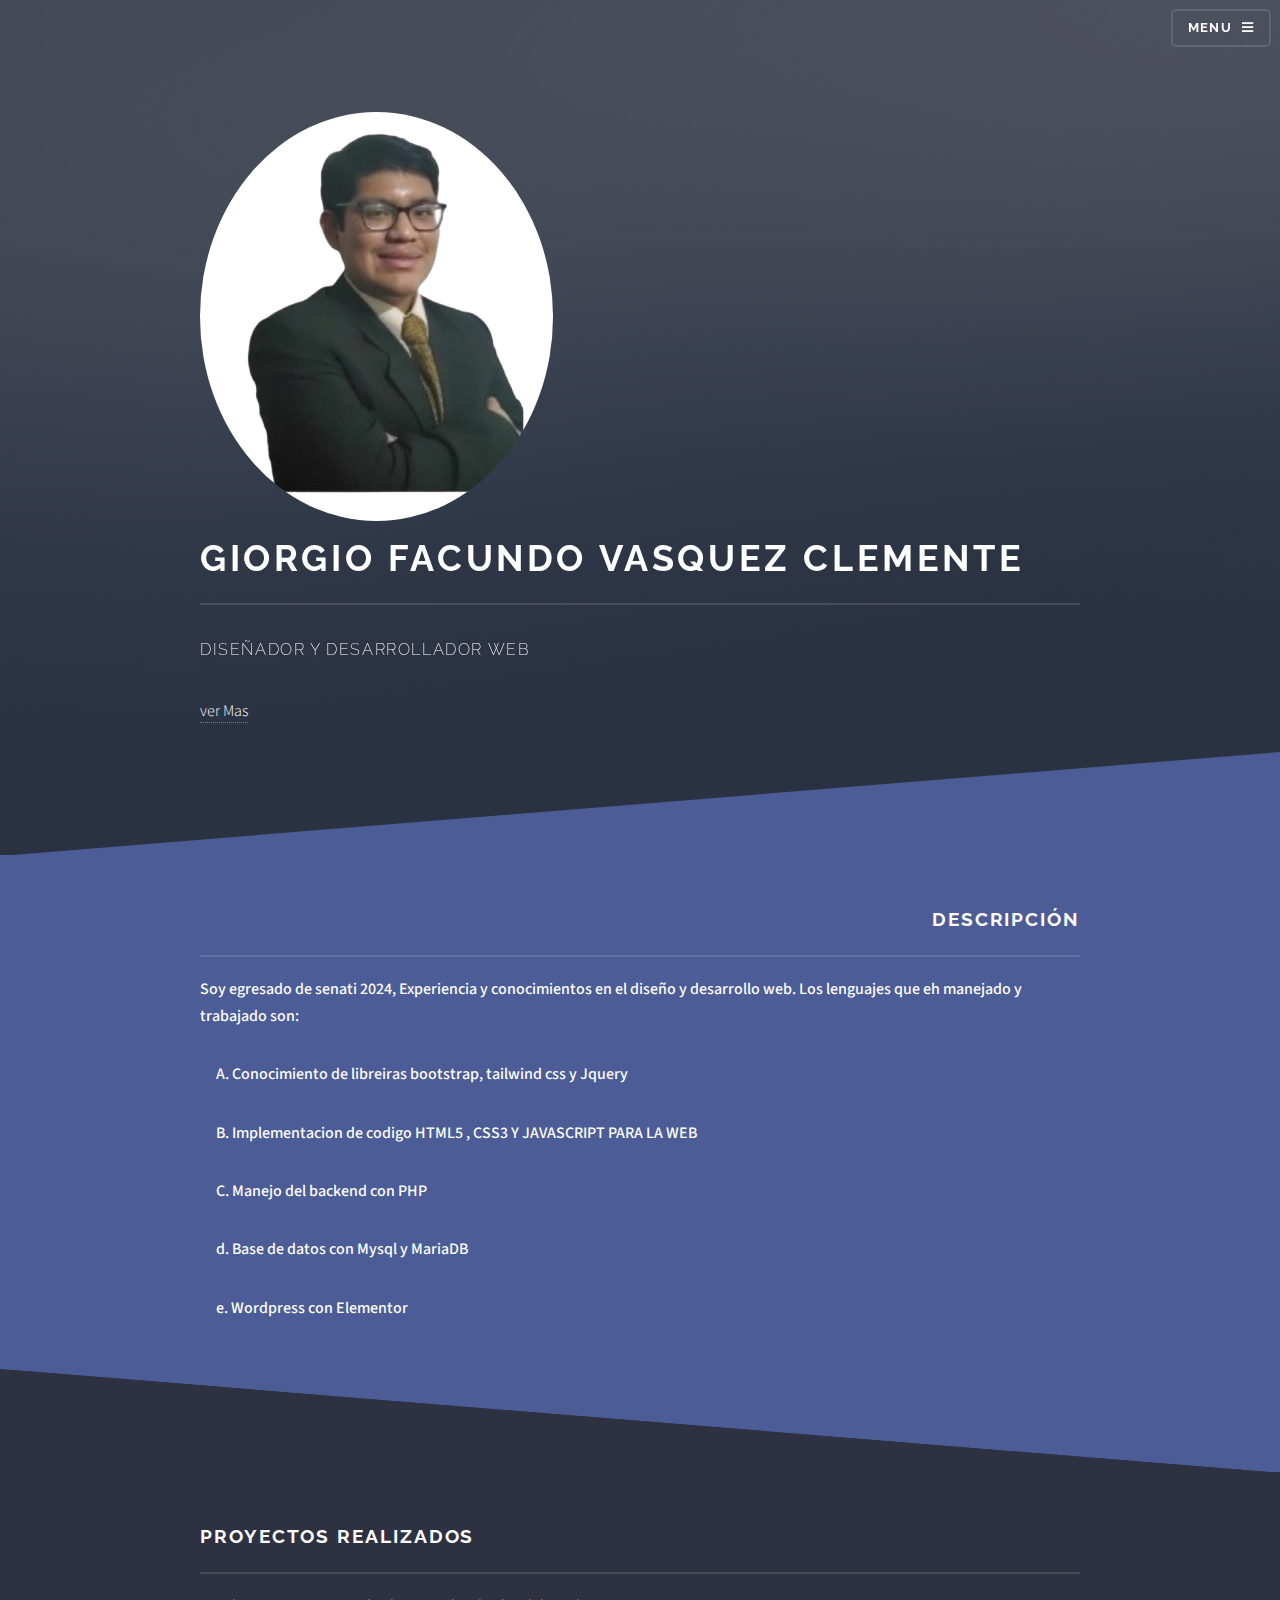
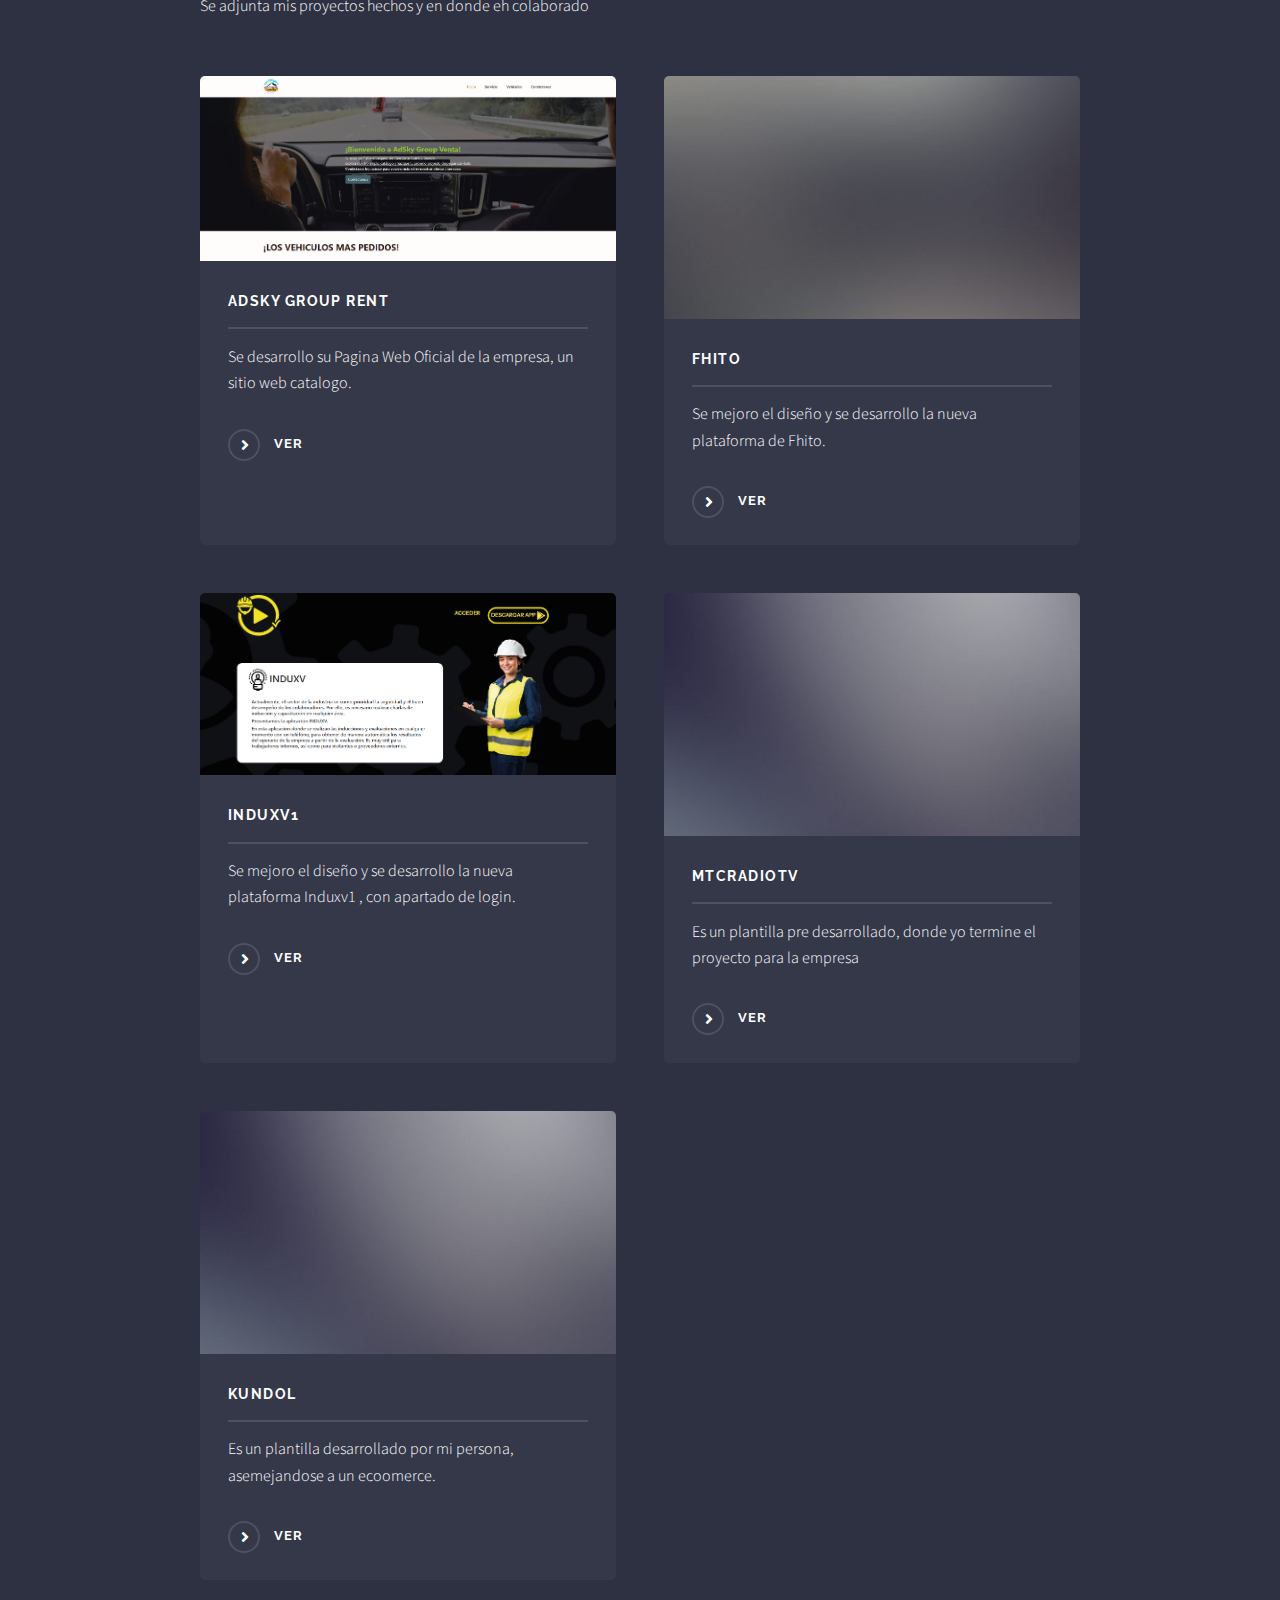
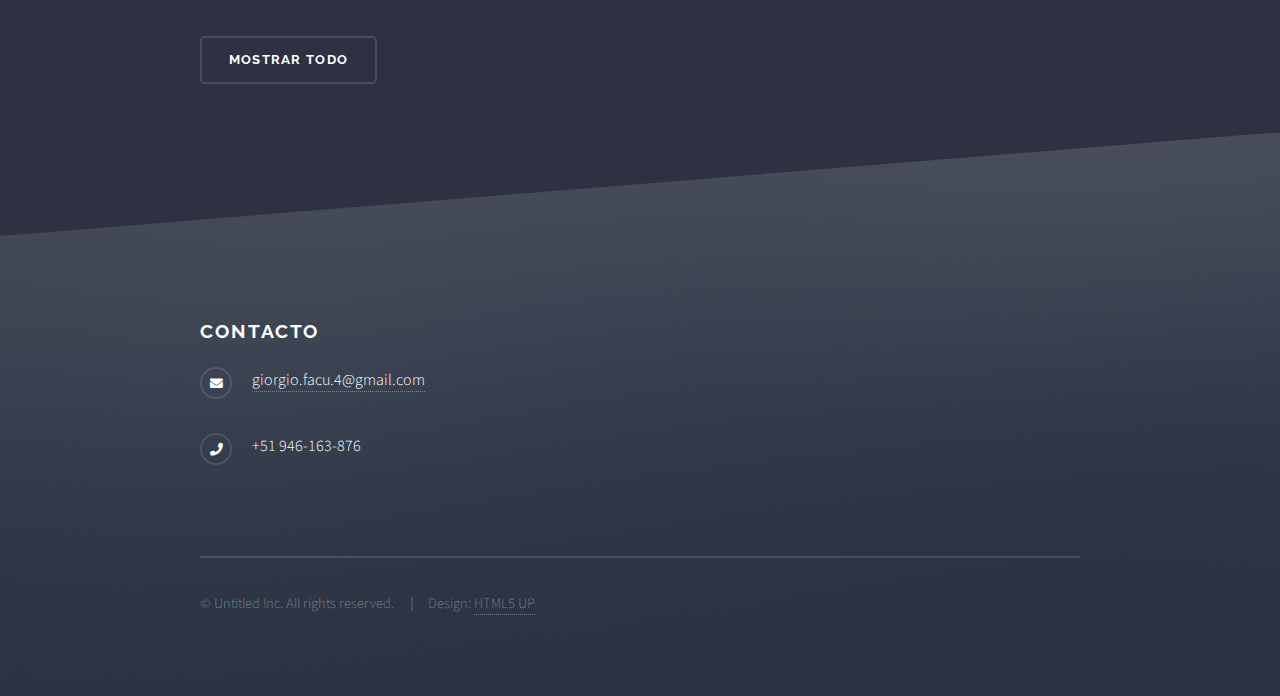
==== index.html @ fb8971bf "mi portafolio v1" ====
<!DOCTYPE html>
<!--
	Solid State by HTML5 UP
	html5up.net | @ajlkn
	Free for personal and commercial use under the CCA 3.0 license (html5up.net/license)
-->
<html>
  <head>
    <title>Solid State by HTML5 UP</title>
    <meta charset="utf-8" />
    <meta
      name="viewport"
      content="width=device-width, initial-scale=1, user-scalable=no"
    />
    <link rel="stylesheet" href="assets/css/main.css" />
    <noscript
      ><link rel="stylesheet" href="assets/css/noscript.css"
    /></noscript>
  </head>
  <body class="is-preload">
    <!-- Page Wrapper -->
    <div id="page-wrapper">
      <!-- Header -->
      <header id="header" class="alt">
        <h1><a href="index.html">Solid State</a></h1>
        <nav>
          <a href="#menu">Menu</a>
        </nav>
      </header>

      <!-- Menu -->
      <nav id="menu">
        <div class="inner">
          <h2>Menu</h2>
          <ul class="links">
            <li><a href="index.html">Inicio</a></li>
            <li><a href="generic.html">Proyectos</a></li>
          </ul>
          <a href="#" class="close">Cerrar</a>
        </div>
      </nav>

      <!-- Banner -->
      <section id="banner">
        <div class="inner">
          <section id="one" class="style1">
            <a href="#" class="image"><img src="images/mifoto.png" alt="" /></a>
          </section>
          <h2>Giorgio Facundo Vasquez Clemente</h2>
          <p>Diseñador y desarrollador Web</p>
          <a href="">ver Mas</a>
        </div>
      </section>

      <!-- Wrapper -->
      <section id="wrapper">
        <!-- One -->
        <section id="one" class="wrapper spotlight style1">
          <div class="inner">
            <div class="content">
              <h2 class="major">Descripción</h2>
              <div style="text-align: left; font-weight: 500">
                <p>
                  Soy egresado de senati 2024, Experiencia y conocimientos en el
                  diseño y desarrollo web. Los lenguajes que eh manejado y
                  trabajado son:
                </p>
                <ul>
                  <p>
                    A. Conocimiento de libreiras bootstrap, tailwind css y
                    Jquery
                  </p>
                  <p>
                    B. Implementacion de codigo HTML5 , CSS3 Y JAVASCRIPT PARA
                    LA WEB
                  </p>
                  <p>C. Manejo del backend con PHP</p>
                  <p>d. Base de datos con Mysql y MariaDB</p>
                  <p>e. Wordpress con Elementor</p>
                </ul>
              </div>
            </div>
          </div>
        </section>

        <!-- Four -->
        <section id="four" class="wrapper alt style1">
          <div class="inner">
            <h2 class="major">Proyectos Realizados</h2>
            <p>Se adjunta mis proyectos hechos y en donde eh colaborado</p>
            <section class="features">
              <article>
                <a href="https://adskygroup.com" class="image" target="_blank"
                  ><img src="images/adsky.png" alt=""
                /></a>
                <h3 class="major">Adsky Group Rent</h3>
                <p>
                  Se desarrollo su Pagina Web Oficial de la empresa, un sitio
                  web catalogo.
                </p>
                <a href="https://adskygroup.com" class="special">Ver</a>
              </article>
              <article>
                <a href="#" class="image"
                  ><img src="images/pic05.jpg" alt=""
                /></a>
                <h3 class="major">Fhito</h3>
                <p>
                  Se mejoro el diseño y se desarrollo la nueva plataforma de
                  Fhito.
                </p>
                <a href="#" class="special">Ver</a>
              </article>
              <article>
                <a href="https://sys27.com/induxv/" class="image"
                  ><img src="images/indux.png" alt=""
                /></a>
                <h3 class="major">Induxv1</h3>
                <p>
                  Se mejoro el diseño y se desarrollo la nueva plataforma
                  Induxv1 , con apartado de login.
                </p>
                <a href="https://sys27.com/induxv/" class="special">Ver</a>
              </article>
              <article>
                <a href="#" class="image"
                  ><img src="images/pic07.jpg" alt=""
                /></a>
                <h3 class="major">Mtcradiotv</h3>
                <p>
                  Es un plantilla pre desarrollado, donde yo termine el proyecto
                  para la empresa
                </p>
                <a href="#" class="special">Ver</a>
              </article>
              <article>
                <a href="#" class="image"
                  ><img src="images/pic07.jpg" alt=""
                /></a>
                <h3 class="major">Kundol</h3>
                <p>
                  Es un plantilla desarrollado por mi persona, asemejandose a un
                  ecoomerce.
                </p>
                <a href="#" class="special">Ver</a>
              </article>
            </section>
            <ul class="actions">
              <li><a href="generic.html" class="button">Mostrar todo</a></li>
            </ul>
          </div>
        </section>
      </section>

      <!-- Footer -->
      <section id="footer">
        <div class="inner">
          <h2>Contacto</h2>
          <ul class="contact">
            <li class="icon solid fa-envelope">
              <a href="#">giorgio.facu.4@gmail.com</a>
            </li>
            <li class="icon solid fa-phone">+51 946-163-876</li>
          </ul>
          <ul class="copyright">
            <li>&copy; Untitled Inc. All rights reserved.</li>
            <li>Design: <a href="http://html5up.net">HTML5 UP</a></li>
          </ul>
        </div>
      </section>
    </div>

    <!-- Scripts -->
    <script src="assets/js/jquery.min.js"></script>
    <script src="assets/js/jquery.scrollex.min.js"></script>
    <script src="assets/js/browser.min.js"></script>
    <script src="assets/js/breakpoints.min.js"></script>
    <script src="assets/js/util.js"></script>
    <script src="assets/js/main.js"></script>
  </body>
</html>
---- assets/css/main.css ----
@import url(fontawesome-all.min.css);
@import url("https://fonts.googleapis.com/css?family=Raleway:200,700|Source+Sans+Pro:300,600,300italic,600italic");

/*
	Solid State by HTML5 UP
	html5up.net | @ajlkn
	Free for personal and commercial use under the CCA 3.0 license (html5up.net/license)
*/

html,
body,
div,
span,
applet,
object,
iframe,
h1,
h2,
h3,
h4,
h5,
h6,
p,
blockquote,
pre,
a,
abbr,
acronym,
address,
big,
cite,
code,
del,
dfn,
em,
img,
ins,
kbd,
q,
s,
samp,
small,
strike,
strong,
sub,
sup,
tt,
var,
b,
u,
i,
center,
dl,
dt,
dd,
ol,
ul,
li,
fieldset,
form,
label,
legend,
table,
caption,
tbody,
tfoot,
thead,
tr,
th,
td,
article,
aside,
canvas,
details,
embed,
figure,
figcaption,
footer,
header,
hgroup,
menu,
nav,
output,
ruby,
section,
summary,
time,
mark,
audio,
video {
  margin: 0;
  padding: 0;
  border: 0;
  font-size: 100%;
  font: inherit;
  vertical-align: baseline;
}

article,
aside,
details,
figcaption,
figure,
footer,
header,
hgroup,
menu,
nav,
section {
  display: block;
}

body {
  line-height: 1;
}

ol,
ul {
  list-style: none;
}

blockquote,
q {
  quotes: none;
}

blockquote:before,
blockquote:after,
q:before,
q:after {
  content: "";
  content: none;
}

table {
  border-collapse: collapse;
  border-spacing: 0;
}

body {
  -webkit-text-size-adjust: none;
}

mark {
  background-color: transparent;
  color: inherit;
}

input::-moz-focus-inner {
  border: 0;
  padding: 0;
}

input,
select,
textarea {
  -moz-appearance: none;
  -webkit-appearance: none;
  -ms-appearance: none;
  appearance: none;
}

/* Basic */

@-ms-viewport {
  width: device-width;
}

body {
  -ms-overflow-style: scrollbar;
}

@media screen and (max-width: 480px) {
  html,
  body {
    min-width: 320px;
  }
}

html {
  box-sizing: border-box;
}

*,
*:before,
*:after {
  box-sizing: inherit;
}

body {
  background-color: #2e3141;
  background-image: linear-gradient(
      to top,
      rgba(46, 49, 65, 0.8),
      rgba(46, 49, 65, 0.8)
    ),
    url("../../images/bg.jpg");
  background-size: auto, cover;
  background-attachment: fixed, fixed;
  background-position: center, center;
}

body.is-preload *,
body.is-preload *:before,
body.is-preload *:after {
  -moz-animation: none !important;
  -webkit-animation: none !important;
  -ms-animation: none !important;
  animation: none !important;
  -moz-transition: none !important;
  -webkit-transition: none !important;
  -ms-transition: none !important;
  transition: none !important;
}

/* Type */

body,
input,
select,
textarea {
  color: #ffffff;
  font-family: "Source Sans Pro", Helvetica, sans-serif;
  font-size: 16.5pt;
  font-weight: 300;
  line-height: 1.65;
}

@media screen and (max-width: 1680px) {
  body,
  input,
  select,
  textarea {
    font-size: 13pt;
  }
}

@media screen and (max-width: 1280px) {
  body,
  input,
  select,
  textarea {
    font-size: 12pt;
  }
}

@media screen and (max-width: 980px) {
  body,
  input,
  select,
  textarea {
    font-size: 12pt;
  }
}

@media screen and (max-width: 736px) {
  body,
  input,
  select,
  textarea {
    font-size: 12pt;
  }
}

@media screen and (max-width: 480px) {
  body,
  input,
  select,
  textarea {
    font-size: 12pt;
  }
}

a {
  -moz-transition: color 0.2s ease-in-out, border-bottom-color 0.2s ease-in-out;
  -webkit-transition: color 0.2s ease-in-out,
    border-bottom-color 0.2s ease-in-out;
  -ms-transition: color 0.2s ease-in-out, border-bottom-color 0.2s ease-in-out;
  transition: color 0.2s ease-in-out, border-bottom-color 0.2s ease-in-out;
  border-bottom: dotted 1px rgba(255, 255, 255, 0.35);
  color: #ffffff;
  text-decoration: none;
}

a:hover {
  border-bottom-color: transparent;
  color: #ffffff !important;
}

a.special:not(.button) {
  text-decoration: none;
  border-bottom: 0;
  display: block;
  font-family: Raleway, Helvetica, sans-serif;
  font-size: 0.8em;
  font-weight: 700;
  letter-spacing: 0.1em;
  margin: 0 0 2em 0;
  text-transform: uppercase;
}

a.special:not(.button):before {
  -moz-osx-font-smoothing: grayscale;
  -webkit-font-smoothing: antialiased;
  display: inline-block;
  font-style: normal;
  font-variant: normal;
  text-rendering: auto;
  line-height: 1;
  text-transform: none !important;
  font-family: "Font Awesome 5 Free";
  font-weight: 900;
}

a.special:not(.button):before {
  -moz-transition: background-color 0.2s ease-in-out;
  -webkit-transition: background-color 0.2s ease-in-out;
  -ms-transition: background-color 0.2s ease-in-out;
  transition: background-color 0.2s ease-in-out;
  border-radius: 100%;
  border: solid 2px rgba(255, 255, 255, 0.125);
  content: "\f105";
  display: inline-block;
  font-size: 1.25em;
  height: 2em;
  line-height: 1.75em;
  margin-right: 0.85em;
  text-align: center;
  text-indent: 0.15em;
  vertical-align: middle;
  width: 2em;
}

a.special:not(.button):hover:before {
  background-color: rgba(255, 255, 255, 0.025);
}

a.special:not(.button):active:before {
  background-color: rgba(255, 255, 255, 0.075);
}

strong,
b {
  color: #ffffff;
  font-weight: 600;
}

em,
i {
  font-style: italic;
}

p {
  margin: 0 0 2em 0;
}

h1,
h2,
h3,
h4,
h5,
h6 {
  color: #ffffff;
  font-family: Raleway, Helvetica, sans-serif;
  font-weight: 700;
  letter-spacing: 0.1em;
  margin: 0 0 1em 0;
  text-transform: uppercase;
}

h1 a,
h2 a,
h3 a,
h4 a,
h5 a,
h6 a {
  color: inherit;
  text-decoration: none;
  border-bottom: 0;
}

h1 span,
h2 span,
h3 span,
h4 span,
h5 span,
h6 span {
  font-weight: 200;
}

h1.major,
h2.major,
h3.major,
h4.major,
h5.major,
h6.major {
  padding-bottom: 1em;
  border-bottom: solid 2px rgba(255, 255, 255, 0.125);
}

h2 {
  font-size: 1.2em;
}

h3 {
  font-size: 0.9em;
}

h4 {
  font-size: 0.7em;
}

h5 {
  font-size: 0.7em;
}

h6 {
  font-size: 0.7em;
}

@media screen and (max-width: 736px) {
  h2 {
    font-size: 1em;
  }

  h3 {
    font-size: 0.8em;
  }
}

sub {
  font-size: 0.8em;
  position: relative;
  top: 0.5em;
}

sup {
  font-size: 0.8em;
  position: relative;
  top: -0.5em;
}

blockquote {
  border-left: solid 4px rgba(255, 255, 255, 0.125);
  font-style: italic;
  margin: 0 0 2em 0;
  padding: 0.5em 0 0.5em 2em;
}

code {
  background: rgba(255, 255, 255, 0.025);
  border-radius: 5px;
  border: solid 2px rgba(255, 255, 255, 0.125);
  font-family: "Courier New", monospace;
  font-size: 0.9em;
  margin: 0 0.25em;
  padding: 0.25em 0.65em;
}

pre {
  -webkit-overflow-scrolling: touch;
  font-family: "Courier New", monospace;
  font-size: 0.9em;
  margin: 0 0 2em 0;
}

pre code {
  display: block;
  line-height: 1.75em;
  padding: 1em 1.5em;
  overflow-x: auto;
}

hr {
  border: 0;
  border-bottom: solid 2px rgba(255, 255, 255, 0.125);
  margin: 2.5em 0;
}

hr.major {
  margin: 4em 0;
}

.align-left {
  text-align: left;
}

.align-center {
  text-align: center;
}

.align-right {
  text-align: right;
}

/* Row */

.row {
  display: flex;
  flex-wrap: wrap;
  box-sizing: border-box;
  align-items: stretch;
}

.row > * {
  box-sizing: border-box;
}

.row.gtr-uniform > * > :last-child {
  margin-bottom: 0;
}

.row.aln-left {
  justify-content: flex-start;
}

.row.aln-center {
  justify-content: center;
}

.row.aln-right {
  justify-content: flex-end;
}

.row.aln-top {
  align-items: flex-start;
}

.row.aln-middle {
  align-items: center;
}

.row.aln-bottom {
  align-items: flex-end;
}

.row > .imp {
  order: -1;
}

.row > .col-1 {
  width: 8.33333%;
}

.row > .off-1 {
  margin-left: 8.33333%;
}

.row > .col-2 {
  width: 16.66667%;
}

.row > .off-2 {
  margin-left: 16.66667%;
}

.row > .col-3 {
  width: 25%;
}

.row > .off-3 {
  margin-left: 25%;
}

.row > .col-4 {
  width: 33.33333%;
}

.row > .off-4 {
  margin-left: 33.33333%;
}

.row > .col-5 {
  width: 41.66667%;
}

.row > .off-5 {
  margin-left: 41.66667%;
}

.row > .col-6 {
  width: 50%;
}

.row > .off-6 {
  margin-left: 50%;
}

.row > .col-7 {
  width: 58.33333%;
}

.row > .off-7 {
  margin-left: 58.33333%;
}

.row > .col-8 {
  width: 66.66667%;
}

.row > .off-8 {
  margin-left: 66.66667%;
}

.row > .col-9 {
  width: 75%;
}

.row > .off-9 {
  margin-left: 75%;
}

.row > .col-10 {
  width: 83.33333%;
}

.row > .off-10 {
  margin-left: 83.33333%;
}

.row > .col-11 {
  width: 91.66667%;
}

.row > .off-11 {
  margin-left: 91.66667%;
}

.row > .col-12 {
  width: 100%;
}

.row > .off-12 {
  margin-left: 100%;
}

.row.gtr-0 {
  margin-top: 0;
  margin-left: 0em;
}

.row.gtr-0 > * {
  padding: 0 0 0 0em;
}

.row.gtr-0.gtr-uniform {
  margin-top: 0em;
}

.row.gtr-0.gtr-uniform > * {
  padding-top: 0em;
}

.row.gtr-25 {
  margin-top: 0;
  margin-left: -0.4375em;
}

.row.gtr-25 > * {
  padding: 0 0 0 0.4375em;
}

.row.gtr-25.gtr-uniform {
  margin-top: -0.4375em;
}

.row.gtr-25.gtr-uniform > * {
  padding-top: 0.4375em;
}

.row.gtr-50 {
  margin-top: 0;
  margin-left: -0.875em;
}

.row.gtr-50 > * {
  padding: 0 0 0 0.875em;
}

.row.gtr-50.gtr-uniform {
  margin-top: -0.875em;
}

.row.gtr-50.gtr-uniform > * {
  padding-top: 0.875em;
}

.row {
  margin-top: 0;
  margin-left: -1.75em;
}

.row > * {
  padding: 0 0 0 1.75em;
}

.row.gtr-uniform {
  margin-top: -1.75em;
}

.row.gtr-uniform > * {
  padding-top: 1.75em;
}

.row.gtr-150 {
  margin-top: 0;
  margin-left: -2.625em;
}

.row.gtr-150 > * {
  padding: 0 0 0 2.625em;
}

.row.gtr-150.gtr-uniform {
  margin-top: -2.625em;
}

.row.gtr-150.gtr-uniform > * {
  padding-top: 2.625em;
}

.row.gtr-200 {
  margin-top: 0;
  margin-left: -3.5em;
}

.row.gtr-200 > * {
  padding: 0 0 0 3.5em;
}

.row.gtr-200.gtr-uniform {
  margin-top: -3.5em;
}

.row.gtr-200.gtr-uniform > * {
  padding-top: 3.5em;
}

@media screen and (max-width: 1680px) {
  .row {
    display: flex;
    flex-wrap: wrap;
    box-sizing: border-box;
    align-items: stretch;
  }

  .row > * {
    box-sizing: border-box;
  }

  .row.gtr-uniform > * > :last-child {
    margin-bottom: 0;
  }

  .row.aln-left {
    justify-content: flex-start;
  }

  .row.aln-center {
    justify-content: center;
  }

  .row.aln-right {
    justify-content: flex-end;
  }

  .row.aln-top {
    align-items: flex-start;
  }

  .row.aln-middle {
    align-items: center;
  }

  .row.aln-bottom {
    align-items: flex-end;
  }

  .row > .imp-xlarge {
    order: -1;
  }

  .row > .col-1-xlarge {
    width: 8.33333%;
  }

  .row > .off-1-xlarge {
    margin-left: 8.33333%;
  }

  .row > .col-2-xlarge {
    width: 16.66667%;
  }

  .row > .off-2-xlarge {
    margin-left: 16.66667%;
  }

  .row > .col-3-xlarge {
    width: 25%;
  }

  .row > .off-3-xlarge {
    margin-left: 25%;
  }

  .row > .col-4-xlarge {
    width: 33.33333%;
  }

  .row > .off-4-xlarge {
    margin-left: 33.33333%;
  }

  .row > .col-5-xlarge {
    width: 41.66667%;
  }

  .row > .off-5-xlarge {
    margin-left: 41.66667%;
  }

  .row > .col-6-xlarge {
    width: 50%;
  }

  .row > .off-6-xlarge {
    margin-left: 50%;
  }

  .row > .col-7-xlarge {
    width: 58.33333%;
  }

  .row > .off-7-xlarge {
    margin-left: 58.33333%;
  }

  .row > .col-8-xlarge {
    width: 66.66667%;
  }

  .row > .off-8-xlarge {
    margin-left: 66.66667%;
  }

  .row > .col-9-xlarge {
    width: 75%;
  }

  .row > .off-9-xlarge {
    margin-left: 75%;
  }

  .row > .col-10-xlarge {
    width: 83.33333%;
  }

  .row > .off-10-xlarge {
    margin-left: 83.33333%;
  }

  .row > .col-11-xlarge {
    width: 91.66667%;
  }

  .row > .off-11-xlarge {
    margin-left: 91.66667%;
  }

  .row > .col-12-xlarge {
    width: 100%;
  }

  .row > .off-12-xlarge {
    margin-left: 100%;
  }

  .row.gtr-0 {
    margin-top: 0;
    margin-left: 0em;
  }

  .row.gtr-0 > * {
    padding: 0 0 0 0em;
  }

  .row.gtr-0.gtr-uniform {
    margin-top: 0em;
  }

  .row.gtr-0.gtr-uniform > * {
    padding-top: 0em;
  }

  .row.gtr-25 {
    margin-top: 0;
    margin-left: -0.4375em;
  }

  .row.gtr-25 > * {
    padding: 0 0 0 0.4375em;
  }

  .row.gtr-25.gtr-uniform {
    margin-top: -0.4375em;
  }

  .row.gtr-25.gtr-uniform > * {
    padding-top: 0.4375em;
  }

  .row.gtr-50 {
    margin-top: 0;
    margin-left: -0.875em;
  }

  .row.gtr-50 > * {
    padding: 0 0 0 0.875em;
  }

  .row.gtr-50.gtr-uniform {
    margin-top: -0.875em;
  }

  .row.gtr-50.gtr-uniform > * {
    padding-top: 0.875em;
  }

  .row {
    margin-top: 0;
    margin-left: -1.75em;
  }

  .row > * {
    padding: 0 0 0 1.75em;
  }

  .row.gtr-uniform {
    margin-top: -1.75em;
  }

  .row.gtr-uniform > * {
    padding-top: 1.75em;
  }

  .row.gtr-150 {
    margin-top: 0;
    margin-left: -2.625em;
  }

  .row.gtr-150 > * {
    padding: 0 0 0 2.625em;
  }

  .row.gtr-150.gtr-uniform {
    margin-top: -2.625em;
  }

  .row.gtr-150.gtr-uniform > * {
    padding-top: 2.625em;
  }

  .row.gtr-200 {
    margin-top: 0;
    margin-left: -3.5em;
  }

  .row.gtr-200 > * {
    padding: 0 0 0 3.5em;
  }

  .row.gtr-200.gtr-uniform {
    margin-top: -3.5em;
  }

  .row.gtr-200.gtr-uniform > * {
    padding-top: 3.5em;
  }
}

@media screen and (max-width: 1280px) {
  .row {
    display: flex;
    flex-wrap: wrap;
    box-sizing: border-box;
    align-items: stretch;
  }

  .row > * {
    box-sizing: border-box;
  }

  .row.gtr-uniform > * > :last-child {
    margin-bottom: 0;
  }

  .row.aln-left {
    justify-content: flex-start;
  }

  .row.aln-center {
    justify-content: center;
  }

  .row.aln-right {
    justify-content: flex-end;
  }

  .row.aln-top {
    align-items: flex-start;
  }

  .row.aln-middle {
    align-items: center;
  }

  .row.aln-bottom {
    align-items: flex-end;
  }

  .row > .imp-large {
    order: -1;
  }

  .row > .col-1-large {
    width: 8.33333%;
  }

  .row > .off-1-large {
    margin-left: 8.33333%;
  }

  .row > .col-2-large {
    width: 16.66667%;
  }

  .row > .off-2-large {
    margin-left: 16.66667%;
  }

  .row > .col-3-large {
    width: 25%;
  }

  .row > .off-3-large {
    margin-left: 25%;
  }

  .row > .col-4-large {
    width: 33.33333%;
  }

  .row > .off-4-large {
    margin-left: 33.33333%;
  }

  .row > .col-5-large {
    width: 41.66667%;
  }

  .row > .off-5-large {
    margin-left: 41.66667%;
  }

  .row > .col-6-large {
    width: 50%;
  }

  .row > .off-6-large {
    margin-left: 50%;
  }

  .row > .col-7-large {
    width: 58.33333%;
  }

  .row > .off-7-large {
    margin-left: 58.33333%;
  }

  .row > .col-8-large {
    width: 66.66667%;
  }

  .row > .off-8-large {
    margin-left: 66.66667%;
  }

  .row > .col-9-large {
    width: 75%;
  }

  .row > .off-9-large {
    margin-left: 75%;
  }

  .row > .col-10-large {
    width: 83.33333%;
  }

  .row > .off-10-large {
    margin-left: 83.33333%;
  }

  .row > .col-11-large {
    width: 91.66667%;
  }

  .row > .off-11-large {
    margin-left: 91.66667%;
  }

  .row > .col-12-large {
    width: 100%;
  }

  .row > .off-12-large {
    margin-left: 100%;
  }

  .row.gtr-0 {
    margin-top: 0;
    margin-left: 0em;
  }

  .row.gtr-0 > * {
    padding: 0 0 0 0em;
  }

  .row.gtr-0.gtr-uniform {
    margin-top: 0em;
  }

  .row.gtr-0.gtr-uniform > * {
    padding-top: 0em;
  }

  .row.gtr-25 {
    margin-top: 0;
    margin-left: -0.4375em;
  }

  .row.gtr-25 > * {
    padding: 0 0 0 0.4375em;
  }

  .row.gtr-25.gtr-uniform {
    margin-top: -0.4375em;
  }

  .row.gtr-25.gtr-uniform > * {
    padding-top: 0.4375em;
  }

  .row.gtr-50 {
    margin-top: 0;
    margin-left: -0.875em;
  }

  .row.gtr-50 > * {
    padding: 0 0 0 0.875em;
  }

  .row.gtr-50.gtr-uniform {
    margin-top: -0.875em;
  }

  .row.gtr-50.gtr-uniform > * {
    padding-top: 0.875em;
  }

  .row {
    margin-top: 0;
    margin-left: -1.75em;
  }

  .row > * {
    padding: 0 0 0 1.75em;
  }

  .row.gtr-uniform {
    margin-top: -1.75em;
  }

  .row.gtr-uniform > * {
    padding-top: 1.75em;
  }

  .row.gtr-150 {
    margin-top: 0;
    margin-left: -2.625em;
  }

  .row.gtr-150 > * {
    padding: 0 0 0 2.625em;
  }

  .row.gtr-150.gtr-uniform {
    margin-top: -2.625em;
  }

  .row.gtr-150.gtr-uniform > * {
    padding-top: 2.625em;
  }

  .row.gtr-200 {
    margin-top: 0;
    margin-left: -3.5em;
  }

  .row.gtr-200 > * {
    padding: 0 0 0 3.5em;
  }

  .row.gtr-200.gtr-uniform {
    margin-top: -3.5em;
  }

  .row.gtr-200.gtr-uniform > * {
    padding-top: 3.5em;
  }
}

@media screen and (max-width: 980px) {
  .row {
    display: flex;
    flex-wrap: wrap;
    box-sizing: border-box;
    align-items: stretch;
  }

  .row > * {
    box-sizing: border-box;
  }

  .row.gtr-uniform > * > :last-child {
    margin-bottom: 0;
  }

  .row.aln-left {
    justify-content: flex-start;
  }

  .row.aln-center {
    justify-content: center;
  }

  .row.aln-right {
    justify-content: flex-end;
  }

  .row.aln-top {
    align-items: flex-start;
  }

  .row.aln-middle {
    align-items: center;
  }

  .row.aln-bottom {
    align-items: flex-end;
  }

  .row > .imp-medium {
    order: -1;
  }

  .row > .col-1-medium {
    width: 8.33333%;
  }

  .row > .off-1-medium {
    margin-left: 8.33333%;
  }

  .row > .col-2-medium {
    width: 16.66667%;
  }

  .row > .off-2-medium {
    margin-left: 16.66667%;
  }

  .row > .col-3-medium {
    width: 25%;
  }

  .row > .off-3-medium {
    margin-left: 25%;
  }

  .row > .col-4-medium {
    width: 33.33333%;
  }

  .row > .off-4-medium {
    margin-left: 33.33333%;
  }

  .row > .col-5-medium {
    width: 41.66667%;
  }

  .row > .off-5-medium {
    margin-left: 41.66667%;
  }

  .row > .col-6-medium {
    width: 50%;
  }

  .row > .off-6-medium {
    margin-left: 50%;
  }

  .row > .col-7-medium {
    width: 58.33333%;
  }

  .row > .off-7-medium {
    margin-left: 58.33333%;
  }

  .row > .col-8-medium {
    width: 66.66667%;
  }

  .row > .off-8-medium {
    margin-left: 66.66667%;
  }

  .row > .col-9-medium {
    width: 75%;
  }

  .row > .off-9-medium {
    margin-left: 75%;
  }

  .row > .col-10-medium {
    width: 83.33333%;
  }

  .row > .off-10-medium {
    margin-left: 83.33333%;
  }

  .row > .col-11-medium {
    width: 91.66667%;
  }

  .row > .off-11-medium {
    margin-left: 91.66667%;
  }

  .row > .col-12-medium {
    width: 100%;
  }

  .row > .off-12-medium {
    margin-left: 100%;
  }

  .row.gtr-0 {
    margin-top: 0;
    margin-left: 0em;
  }

  .row.gtr-0 > * {
    padding: 0 0 0 0em;
  }

  .row.gtr-0.gtr-uniform {
    margin-top: 0em;
  }

  .row.gtr-0.gtr-uniform > * {
    padding-top: 0em;
  }

  .row.gtr-25 {
    margin-top: 0;
    margin-left: -0.4375em;
  }

  .row.gtr-25 > * {
    padding: 0 0 0 0.4375em;
  }

  .row.gtr-25.gtr-uniform {
    margin-top: -0.4375em;
  }

  .row.gtr-25.gtr-uniform > * {
    padding-top: 0.4375em;
  }

  .row.gtr-50 {
    margin-top: 0;
    margin-left: -0.875em;
  }

  .row.gtr-50 > * {
    padding: 0 0 0 0.875em;
  }

  .row.gtr-50.gtr-uniform {
    margin-top: -0.875em;
  }

  .row.gtr-50.gtr-uniform > * {
    padding-top: 0.875em;
  }

  .row {
    margin-top: 0;
    margin-left: -1.75em;
  }

  .row > * {
    padding: 0 0 0 1.75em;
  }

  .row.gtr-uniform {
    margin-top: -1.75em;
  }

  .row.gtr-uniform > * {
    padding-top: 1.75em;
  }

  .row.gtr-150 {
    margin-top: 0;
    margin-left: -2.625em;
  }

  .row.gtr-150 > * {
    padding: 0 0 0 2.625em;
  }

  .row.gtr-150.gtr-uniform {
    margin-top: -2.625em;
  }

  .row.gtr-150.gtr-uniform > * {
    padding-top: 2.625em;
  }

  .row.gtr-200 {
    margin-top: 0;
    margin-left: -3.5em;
  }

  .row.gtr-200 > * {
    padding: 0 0 0 3.5em;
  }

  .row.gtr-200.gtr-uniform {
    margin-top: -3.5em;
  }

  .row.gtr-200.gtr-uniform > * {
    padding-top: 3.5em;
  }
}

@media screen and (max-width: 736px) {
  .row {
    display: flex;
    flex-wrap: wrap;
    box-sizing: border-box;
    align-items: stretch;
  }

  .row > * {
    box-sizing: border-box;
  }

  .row.gtr-uniform > * > :last-child {
    margin-bottom: 0;
  }

  .row.aln-left {
    justify-content: flex-start;
  }

  .row.aln-center {
    justify-content: center;
  }

  .row.aln-right {
    justify-content: flex-end;
  }

  .row.aln-top {
    align-items: flex-start;
  }

  .row.aln-middle {
    align-items: center;
  }

  .row.aln-bottom {
    align-items: flex-end;
  }

  .row > .imp-small {
    order: -1;
  }

  .row > .col-1-small {
    width: 8.33333%;
  }

  .row > .off-1-small {
    margin-left: 8.33333%;
  }

  .row > .col-2-small {
    width: 16.66667%;
  }

  .row > .off-2-small {
    margin-left: 16.66667%;
  }

  .row > .col-3-small {
    width: 25%;
  }

  .row > .off-3-small {
    margin-left: 25%;
  }

  .row > .col-4-small {
    width: 33.33333%;
  }

  .row > .off-4-small {
    margin-left: 33.33333%;
  }

  .row > .col-5-small {
    width: 41.66667%;
  }

  .row > .off-5-small {
    margin-left: 41.66667%;
  }

  .row > .col-6-small {
    width: 50%;
  }

  .row > .off-6-small {
    margin-left: 50%;
  }

  .row > .col-7-small {
    width: 58.33333%;
  }

  .row > .off-7-small {
    margin-left: 58.33333%;
  }

  .row > .col-8-small {
    width: 66.66667%;
  }

  .row > .off-8-small {
    margin-left: 66.66667%;
  }

  .row > .col-9-small {
    width: 75%;
  }

  .row > .off-9-small {
    margin-left: 75%;
  }

  .row > .col-10-small {
    width: 83.33333%;
  }

  .row > .off-10-small {
    margin-left: 83.33333%;
  }

  .row > .col-11-small {
    width: 91.66667%;
  }

  .row > .off-11-small {
    margin-left: 91.66667%;
  }

  .row > .col-12-small {
    width: 100%;
  }

  .row > .off-12-small {
    margin-left: 100%;
  }

  .row.gtr-0 {
    margin-top: 0;
    margin-left: 0em;
  }

  .row.gtr-0 > * {
    padding: 0 0 0 0em;
  }

  .row.gtr-0.gtr-uniform {
    margin-top: 0em;
  }

  .row.gtr-0.gtr-uniform > * {
    padding-top: 0em;
  }

  .row.gtr-25 {
    margin-top: 0;
    margin-left: -0.3125em;
  }

  .row.gtr-25 > * {
    padding: 0 0 0 0.3125em;
  }

  .row.gtr-25.gtr-uniform {
    margin-top: -0.3125em;
  }

  .row.gtr-25.gtr-uniform > * {
    padding-top: 0.3125em;
  }

  .row.gtr-50 {
    margin-top: 0;
    margin-left: -0.625em;
  }

  .row.gtr-50 > * {
    padding: 0 0 0 0.625em;
  }

  .row.gtr-50.gtr-uniform {
    margin-top: -0.625em;
  }

  .row.gtr-50.gtr-uniform > * {
    padding-top: 0.625em;
  }

  .row {
    margin-top: 0;
    margin-left: -1.25em;
  }

  .row > * {
    padding: 0 0 0 1.25em;
  }

  .row.gtr-uniform {
    margin-top: -1.25em;
  }

  .row.gtr-uniform > * {
    padding-top: 1.25em;
  }

  .row.gtr-150 {
    margin-top: 0;
    margin-left: -1.875em;
  }

  .row.gtr-150 > * {
    padding: 0 0 0 1.875em;
  }

  .row.gtr-150.gtr-uniform {
    margin-top: -1.875em;
  }

  .row.gtr-150.gtr-uniform > * {
    padding-top: 1.875em;
  }

  .row.gtr-200 {
    margin-top: 0;
    margin-left: -2.5em;
  }

  .row.gtr-200 > * {
    padding: 0 0 0 2.5em;
  }

  .row.gtr-200.gtr-uniform {
    margin-top: -2.5em;
  }

  .row.gtr-200.gtr-uniform > * {
    padding-top: 2.5em;
  }
}

@media screen and (max-width: 480px) {
  .row {
    display: flex;
    flex-wrap: wrap;
    box-sizing: border-box;
    align-items: stretch;
  }

  .row > * {
    box-sizing: border-box;
  }

  .row.gtr-uniform > * > :last-child {
    margin-bottom: 0;
  }

  .row.aln-left {
    justify-content: flex-start;
  }

  .row.aln-center {
    justify-content: center;
  }

  .row.aln-right {
    justify-content: flex-end;
  }

  .row.aln-top {
    align-items: flex-start;
  }

  .row.aln-middle {
    align-items: center;
  }

  .row.aln-bottom {
    align-items: flex-end;
  }

  .row > .imp-xsmall {
    order: -1;
  }

  .row > .col-1-xsmall {
    width: 8.33333%;
  }

  .row > .off-1-xsmall {
    margin-left: 8.33333%;
  }

  .row > .col-2-xsmall {
    width: 16.66667%;
  }

  .row > .off-2-xsmall {
    margin-left: 16.66667%;
  }

  .row > .col-3-xsmall {
    width: 25%;
  }

  .row > .off-3-xsmall {
    margin-left: 25%;
  }

  .row > .col-4-xsmall {
    width: 33.33333%;
  }

  .row > .off-4-xsmall {
    margin-left: 33.33333%;
  }

  .row > .col-5-xsmall {
    width: 41.66667%;
  }

  .row > .off-5-xsmall {
    margin-left: 41.66667%;
  }

  .row > .col-6-xsmall {
    width: 50%;
  }

  .row > .off-6-xsmall {
    margin-left: 50%;
  }

  .row > .col-7-xsmall {
    width: 58.33333%;
  }

  .row > .off-7-xsmall {
    margin-left: 58.33333%;
  }

  .row > .col-8-xsmall {
    width: 66.66667%;
  }

  .row > .off-8-xsmall {
    margin-left: 66.66667%;
  }

  .row > .col-9-xsmall {
    width: 75%;
  }

  .row > .off-9-xsmall {
    margin-left: 75%;
  }

  .row > .col-10-xsmall {
    width: 83.33333%;
  }

  .row > .off-10-xsmall {
    margin-left: 83.33333%;
  }

  .row > .col-11-xsmall {
    width: 91.66667%;
  }

  .row > .off-11-xsmall {
    margin-left: 91.66667%;
  }

  .row > .col-12-xsmall {
    width: 100%;
  }

  .row > .off-12-xsmall {
    margin-left: 100%;
  }

  .row.gtr-0 {
    margin-top: 0;
    margin-left: 0em;
  }

  .row.gtr-0 > * {
    padding: 0 0 0 0em;
  }

  .row.gtr-0.gtr-uniform {
    margin-top: 0em;
  }

  .row.gtr-0.gtr-uniform > * {
    padding-top: 0em;
  }

  .row.gtr-25 {
    margin-top: 0;
    margin-left: -0.3125em;
  }

  .row.gtr-25 > * {
    padding: 0 0 0 0.3125em;
  }

  .row.gtr-25.gtr-uniform {
    margin-top: -0.3125em;
  }

  .row.gtr-25.gtr-uniform > * {
    padding-top: 0.3125em;
  }

  .row.gtr-50 {
    margin-top: 0;
    margin-left: -0.625em;
  }

  .row.gtr-50 > * {
    padding: 0 0 0 0.625em;
  }

  .row.gtr-50.gtr-uniform {
    margin-top: -0.625em;
  }

  .row.gtr-50.gtr-uniform > * {
    padding-top: 0.625em;
  }

  .row {
    margin-top: 0;
    margin-left: -1.25em;
  }

  .row > * {
    padding: 0 0 0 1.25em;
  }

  .row.gtr-uniform {
    margin-top: -1.25em;
  }

  .row.gtr-uniform > * {
    padding-top: 1.25em;
  }

  .row.gtr-150 {
    margin-top: 0;
    margin-left: -1.875em;
  }

  .row.gtr-150 > * {
    padding: 0 0 0 1.875em;
  }

  .row.gtr-150.gtr-uniform {
    margin-top: -1.875em;
  }

  .row.gtr-150.gtr-uniform > * {
    padding-top: 1.875em;
  }

  .row.gtr-200 {
    margin-top: 0;
    margin-left: -2.5em;
  }

  .row.gtr-200 > * {
    padding: 0 0 0 2.5em;
  }

  .row.gtr-200.gtr-uniform {
    margin-top: -2.5em;
  }

  .row.gtr-200.gtr-uniform > * {
    padding-top: 2.5em;
  }
}

@media screen and (max-width: 360px) {
  .row {
    display: flex;
    flex-wrap: wrap;
    box-sizing: border-box;
    align-items: stretch;
  }

  .row > * {
    box-sizing: border-box;
  }

  .row.gtr-uniform > * > :last-child {
    margin-bottom: 0;
  }

  .row.aln-left {
    justify-content: flex-start;
  }

  .row.aln-center {
    justify-content: center;
  }

  .row.aln-right {
    justify-content: flex-end;
  }

  .row.aln-top {
    align-items: flex-start;
  }

  .row.aln-middle {
    align-items: center;
  }

  .row.aln-bottom {
    align-items: flex-end;
  }

  .row > .imp-xxsmall {
    order: -1;
  }

  .row > .col-1-xxsmall {
    width: 8.33333%;
  }

  .row > .off-1-xxsmall {
    margin-left: 8.33333%;
  }

  .row > .col-2-xxsmall {
    width: 16.66667%;
  }

  .row > .off-2-xxsmall {
    margin-left: 16.66667%;
  }

  .row > .col-3-xxsmall {
    width: 25%;
  }

  .row > .off-3-xxsmall {
    margin-left: 25%;
  }

  .row > .col-4-xxsmall {
    width: 33.33333%;
  }

  .row > .off-4-xxsmall {
    margin-left: 33.33333%;
  }

  .row > .col-5-xxsmall {
    width: 41.66667%;
  }

  .row > .off-5-xxsmall {
    margin-left: 41.66667%;
  }

  .row > .col-6-xxsmall {
    width: 50%;
  }

  .row > .off-6-xxsmall {
    margin-left: 50%;
  }

  .row > .col-7-xxsmall {
    width: 58.33333%;
  }

  .row > .off-7-xxsmall {
    margin-left: 58.33333%;
  }

  .row > .col-8-xxsmall {
    width: 66.66667%;
  }

  .row > .off-8-xxsmall {
    margin-left: 66.66667%;
  }

  .row > .col-9-xxsmall {
    width: 75%;
  }

  .row > .off-9-xxsmall {
    margin-left: 75%;
  }

  .row > .col-10-xxsmall {
    width: 83.33333%;
  }

  .row > .off-10-xxsmall {
    margin-left: 83.33333%;
  }

  .row > .col-11-xxsmall {
    width: 91.66667%;
  }

  .row > .off-11-xxsmall {
    margin-left: 91.66667%;
  }

  .row > .col-12-xxsmall {
    width: 100%;
  }

  .row > .off-12-xxsmall {
    margin-left: 100%;
  }

  .row.gtr-0 {
    margin-top: 0;
    margin-left: 0em;
  }

  .row.gtr-0 > * {
    padding: 0 0 0 0em;
  }

  .row.gtr-0.gtr-uniform {
    margin-top: 0em;
  }

  .row.gtr-0.gtr-uniform > * {
    padding-top: 0em;
  }

  .row.gtr-25 {
    margin-top: 0;
    margin-left: -0.3125em;
  }

  .row.gtr-25 > * {
    padding: 0 0 0 0.3125em;
  }

  .row.gtr-25.gtr-uniform {
    margin-top: -0.3125em;
  }

  .row.gtr-25.gtr-uniform > * {
    padding-top: 0.3125em;
  }

  .row.gtr-50 {
    margin-top: 0;
    margin-left: -0.625em;
  }

  .row.gtr-50 > * {
    padding: 0 0 0 0.625em;
  }

  .row.gtr-50.gtr-uniform {
    margin-top: -0.625em;
  }

  .row.gtr-50.gtr-uniform > * {
    padding-top: 0.625em;
  }

  .row {
    margin-top: 0;
    margin-left: -1.25em;
  }

  .row > * {
    padding: 0 0 0 1.25em;
  }

  .row.gtr-uniform {
    margin-top: -1.25em;
  }

  .row.gtr-uniform > * {
    padding-top: 1.25em;
  }

  .row.gtr-150 {
    margin-top: 0;
    margin-left: -1.875em;
  }

  .row.gtr-150 > * {
    padding: 0 0 0 1.875em;
  }

  .row.gtr-150.gtr-uniform {
    margin-top: -1.875em;
  }

  .row.gtr-150.gtr-uniform > * {
    padding-top: 1.875em;
  }

  .row.gtr-200 {
    margin-top: 0;
    margin-left: -2.5em;
  }

  .row.gtr-200 > * {
    padding: 0 0 0 2.5em;
  }

  .row.gtr-200.gtr-uniform {
    margin-top: -2.5em;
  }

  .row.gtr-200.gtr-uniform > * {
    padding-top: 2.5em;
  }
}

/* Section/Article */

section.special,
article.special {
  text-align: center;
}

/* Form */

form {
  margin: 0 0 2em 0;
}

form > :last-child {
  margin-bottom: 0;
}

form > .fields {
  display: -moz-flex;
  display: -webkit-flex;
  display: -ms-flex;
  display: flex;
  -moz-flex-wrap: wrap;
  -webkit-flex-wrap: wrap;
  -ms-flex-wrap: wrap;
  flex-wrap: wrap;
  width: calc(100% + 3em);
  margin: -1.5em 0 2em -1.5em;
}

form > .fields > .field {
  -moz-flex-grow: 0;
  -webkit-flex-grow: 0;
  -ms-flex-grow: 0;
  flex-grow: 0;
  -moz-flex-shrink: 0;
  -webkit-flex-shrink: 0;
  -ms-flex-shrink: 0;
  flex-shrink: 0;
  padding: 1.5em 0 0 1.5em;
  width: calc(100% - 1.5em);
}

form > .fields > .field.half {
  width: calc(50% - 0.75em);
}

form > .fields > .field.third {
  width: calc(100% / 3 - 0.5em);
}

form > .fields > .field.quarter {
  width: calc(25% - 0.375em);
}

@media screen and (max-width: 480px) {
  form > .fields {
    width: calc(100% + 3em);
    margin: -1.5em 0 2em -1.5em;
  }

  form > .fields > .field {
    padding: 1.5em 0 0 1.5em;
    width: calc(100% - 1.5em);
  }

  form > .fields > .field.half {
    width: calc(100% - 1.5em);
  }

  form > .fields > .field.third {
    width: calc(100% - 1.5em);
  }

  form > .fields > .field.quarter {
    width: calc(100% - 1.5em);
  }
}

label {
  color: #ffffff;
  display: block;
  font-family: Raleway, Helvetica, sans-serif;
  font-size: 0.8em;
  font-weight: 700;
  letter-spacing: 0.1em;
  margin: 0 0 0.7em 0;
  text-transform: uppercase;
}

input[type="text"],
input[type="password"],
input[type="email"],
input[type="tel"],
select,
textarea {
  -moz-appearance: none;
  -webkit-appearance: none;
  -ms-appearance: none;
  appearance: none;
  background: rgba(255, 255, 255, 0.025);
  border-radius: 5px;
  border: none;
  border: solid 2px rgba(255, 255, 255, 0.125);
  color: inherit;
  display: block;
  outline: 0;
  padding: 0 1em;
  text-decoration: none;
  width: 100%;
}

input[type="text"]:invalid,
input[type="password"]:invalid,
input[type="email"]:invalid,
input[type="tel"]:invalid,
select:invalid,
textarea:invalid {
  box-shadow: none;
}

input[type="text"]:focus,
input[type="password"]:focus,
input[type="email"]:focus,
input[type="tel"]:focus,
select:focus,
textarea:focus {
  border-color: #5b6ba6;
}

select {
  background-image: url("data:image/svg+xml;charset=utf8,%3Csvg xmlns='http://www.w3.org/2000/svg' width='40' height='40' preserveAspectRatio='none' viewBox='0 0 40 40'%3E%3Cpath d='M9.4,12.3l10.4,10.4l10.4-10.4c0.2-0.2,0.5-0.4,0.9-0.4c0.3,0,0.6,0.1,0.9,0.4l3.3,3.3c0.2,0.2,0.4,0.5,0.4,0.9 c0,0.4-0.1,0.6-0.4,0.9L20.7,31.9c-0.2,0.2-0.5,0.4-0.9,0.4c-0.3,0-0.6-0.1-0.9-0.4L4.3,17.3c-0.2-0.2-0.4-0.5-0.4-0.9 c0-0.4,0.1-0.6,0.4-0.9l3.3-3.3c0.2-0.2,0.5-0.4,0.9-0.4S9.1,12.1,9.4,12.3z' fill='rgba(255, 255, 255, 0.125)' /%3E%3C/svg%3E");
  background-size: 1.25rem;
  background-repeat: no-repeat;
  background-position: calc(100% - 1rem) center;
  height: 2.75em;
  padding-right: 2.75em;
  text-overflow: ellipsis;
}

select option {
  color: #ffffff;
  background: #2e3141;
}

select:focus::-ms-value {
  background-color: transparent;
}

select::-ms-expand {
  display: none;
}

input[type="text"],
input[type="password"],
input[type="email"],
select {
  height: 2.75em;
}

textarea {
  padding: 0.75em 1em;
}

input[type="checkbox"],
input[type="radio"] {
  -moz-appearance: none;
  -webkit-appearance: none;
  -ms-appearance: none;
  appearance: none;
  display: block;
  float: left;
  margin-right: -2em;
  opacity: 0;
  width: 1em;
  z-index: -1;
}

input[type="checkbox"] + label,
input[type="radio"] + label {
  text-decoration: none;
  color: #ffffff;
  cursor: pointer;
  display: inline-block;
  font-size: 1em;
  font-family: "Source Sans Pro", Helvetica, sans-serif;
  text-transform: none;
  letter-spacing: 0;
  font-weight: 300;
  padding-left: 2.4em;
  padding-right: 0.75em;
  position: relative;
}

input[type="checkbox"] + label:before,
input[type="radio"] + label:before {
  -moz-osx-font-smoothing: grayscale;
  -webkit-font-smoothing: antialiased;
  display: inline-block;
  font-style: normal;
  font-variant: normal;
  text-rendering: auto;
  line-height: 1;
  text-transform: none !important;
  font-family: "Font Awesome 5 Free";
  font-weight: 900;
}

input[type="checkbox"] + label:before,
input[type="radio"] + label:before {
  background: rgba(255, 255, 255, 0.025);
  border-radius: 5px;
  border: solid 2px rgba(255, 255, 255, 0.125);
  content: "";
  display: inline-block;
  font-size: 0.8em;
  height: 2.0625em;
  left: 0;
  line-height: 2.0625em;
  position: absolute;
  text-align: center;
  top: 0;
  width: 2.0625em;
}

input[type="checkbox"]:checked + label:before,
input[type="radio"]:checked + label:before {
  background: #ffffff;
  border-color: #ffffff;
  content: "\f00c";
  color: #2e3141;
}

input[type="checkbox"]:focus + label:before,
input[type="radio"]:focus + label:before {
  border-color: #4c5c96;
}

input[type="checkbox"] + label:before {
  border-radius: 5px;
}

input[type="radio"] + label:before {
  border-radius: 100%;
}

::-webkit-input-placeholder {
  color: rgba(255, 255, 255, 0.35) !important;
  opacity: 1;
}

:-moz-placeholder {
  color: rgba(255, 255, 255, 0.35) !important;
  opacity: 1;
}

::-moz-placeholder {
  color: rgba(255, 255, 255, 0.35) !important;
  opacity: 1;
}

:-ms-input-placeholder {
  color: rgba(255, 255, 255, 0.35) !important;
  opacity: 1;
}

/* Box */

.box {
  border-radius: 5px;
  border: solid 2px rgba(255, 255, 255, 0.125);
  margin-bottom: 2em;
  padding: 1.5em;
}

.box > :last-child,
.box > :last-child > :last-child,
.box > :last-child > :last-child > :last-child {
  margin-bottom: 0;
}

.box.alt {
  border: 0;
  border-radius: 0;
  padding: 0;
}

/* Icon */

.icon {
  text-decoration: none;
  border-bottom: none;
  position: relative;
}

.icon:before {
  -moz-osx-font-smoothing: grayscale;
  -webkit-font-smoothing: antialiased;
  display: inline-block;
  font-style: normal;
  font-variant: normal;
  text-rendering: auto;
  line-height: 1;
  text-transform: none !important;
  font-family: "Font Awesome 5 Free";
  font-weight: 400;
}

.icon > .label {
  display: none;
}

.icon:before {
  line-height: inherit;
}

.icon.solid:before {
  font-weight: 900;
}

.icon.brands:before {
  font-family: "Font Awesome 5 Brands";
}

/* Image */

.image {
  border-radius: 5px;
  border: 0;
  display: inline-block;
  position: relative;
}

.image img {
  border-radius: 100%;
  display: block;
}

.image.left,
.image.right {
  max-width: 40%;
}

.image.left img,
.image.right img {
  width: 100%;
}

.image.left {
  float: left;
  padding: 0 1.5em 1em 0;
  top: 0.25em;
}

.image.right {
  float: right;
  padding: 0 0 1em 1.5em;
  top: 0.25em;
}

.image.fit {
  display: block;
  margin: 0 0 2em 0;
  width: 100%;
}

.image.fit img {
  width: 100%;
}

.image.main {
  display: block;
  margin: 0 0 3em 0;
  width: 100%;
}

.image.main img {
  width: 100%;
}

/* List */

ol {
  list-style: decimal;
  margin: 0 0 2em 0;
  padding-left: 1.25em;
}

ol li {
  padding-left: 0.25em;
}

ul {
  list-style: disc;
  margin: 0 0 2em 0;
  padding-left: 1em;
}

ul li {
  padding-left: 0.5em;
}

ul.alt {
  list-style: none;
  padding-left: 0;
}

ul.alt li {
  border-top: solid 1px rgba(255, 255, 255, 0.125);
  padding: 0.5em 0;
}

ul.alt li:first-child {
  border-top: 0;
  padding-top: 0;
}

dl {
  margin: 0 0 2em 0;
}

dl dt {
  display: block;
  font-weight: 600;
  margin: 0 0 1em 0;
}

dl dd {
  margin-left: 2em;
}

/* Actions */

ul.actions {
  display: -moz-flex;
  display: -webkit-flex;
  display: -ms-flex;
  display: flex;
  cursor: default;
  list-style: none;
  margin-left: -1em;
  padding-left: 0;
}

ul.actions li {
  padding: 0 0 0 1em;
  vertical-align: middle;
}

ul.actions.special {
  -moz-justify-content: center;
  -webkit-justify-content: center;
  -ms-justify-content: center;
  justify-content: center;
  width: 100%;
  margin-left: 0;
}

ul.actions.special li:first-child {
  padding-left: 0;
}

ul.actions.stacked {
  -moz-flex-direction: column;
  -webkit-flex-direction: column;
  -ms-flex-direction: column;
  flex-direction: column;
  margin-left: 0;
}

ul.actions.stacked li {
  padding: 1.3em 0 0 0;
}

ul.actions.stacked li:first-child {
  padding-top: 0;
}

ul.actions.fit {
  width: calc(100% + 1em);
}

ul.actions.fit li {
  -moz-flex-grow: 1;
  -webkit-flex-grow: 1;
  -ms-flex-grow: 1;
  flex-grow: 1;
  -moz-flex-shrink: 1;
  -webkit-flex-shrink: 1;
  -ms-flex-shrink: 1;
  flex-shrink: 1;
  width: 100%;
}

ul.actions.fit li > * {
  width: 100%;
}

ul.actions.fit.stacked {
  width: 100%;
}

@media screen and (max-width: 480px) {
  ul.actions:not(.fixed) {
    -moz-flex-direction: column;
    -webkit-flex-direction: column;
    -ms-flex-direction: column;
    flex-direction: column;
    margin-left: 0;
    width: 100% !important;
  }

  ul.actions:not(.fixed) li {
    -moz-flex-grow: 1;
    -webkit-flex-grow: 1;
    -ms-flex-grow: 1;
    flex-grow: 1;
    -moz-flex-shrink: 1;
    -webkit-flex-shrink: 1;
    -ms-flex-shrink: 1;
    flex-shrink: 1;
    padding: 1em 0 0 0;
    text-align: center;
    width: 100%;
  }

  ul.actions:not(.fixed) li > * {
    width: 100%;
  }

  ul.actions:not(.fixed) li:first-child {
    padding-top: 0;
  }

  ul.actions:not(.fixed) li input[type="submit"],
  ul.actions:not(.fixed) li input[type="reset"],
  ul.actions:not(.fixed) li input[type="button"],
  ul.actions:not(.fixed) li button,
  ul.actions:not(.fixed) li .button {
    width: 100%;
  }

  ul.actions:not(.fixed) li input[type="submit"].icon:before,
  ul.actions:not(.fixed) li input[type="reset"].icon:before,
  ul.actions:not(.fixed) li input[type="button"].icon:before,
  ul.actions:not(.fixed) li button.icon:before,
  ul.actions:not(.fixed) li .button.icon:before {
    margin-left: -0.5rem;
  }
}

/* Icons */

ul.icons {
  cursor: default;
  list-style: none;
  padding-left: 0;
}

ul.icons li {
  display: inline-block;
  padding: 0 1em 0 0;
}

ul.icons li:last-child {
  padding-right: 0;
}

ul.icons li .icon:before {
  font-size: 1.25em;
}

/* Contact */

ul.contact {
  list-style: none;
  padding: 0;
}

ul.contact li {
  text-decoration: none;
  margin: 2.5em 0 0 0;
  padding: 0 0 0 3.25em;
  position: relative;
}

ul.contact li:before {
  -moz-osx-font-smoothing: grayscale;
  -webkit-font-smoothing: antialiased;
  display: inline-block;
  font-style: normal;
  font-variant: normal;
  text-rendering: auto;
  line-height: 1;
  text-transform: none !important;
  font-family: "Font Awesome 5 Free";
  font-weight: 400;
}

ul.contact li:before {
  border-radius: 100%;
  border: solid 2px rgba(255, 255, 255, 0.125);
  display: inline-block;
  font-size: 0.8em;
  height: 2.5em;
  left: 0;
  line-height: 2.35em;
  position: absolute;
  text-align: center;
  top: 0;
  width: 2.5em;
}

ul.contact li:first-child {
  margin-top: 0;
}

@media screen and (max-width: 736px) {
  ul.contact li {
    margin: 1.5em 0 0 0;
  }
}

/* Pagination */

ul.pagination {
  cursor: default;
  list-style: none;
  padding-left: 0;
}

ul.pagination li {
  display: inline-block;
  padding-left: 0;
  vertical-align: middle;
}

ul.pagination li > .page {
  -moz-transition: background-color 0.2s ease-in-out, color 0.2s ease-in-out;
  -webkit-transition: background-color 0.2s ease-in-out, color 0.2s ease-in-out;
  -ms-transition: background-color 0.2s ease-in-out, color 0.2s ease-in-out;
  transition: background-color 0.2s ease-in-out, color 0.2s ease-in-out;
  border-bottom: 0;
  border-radius: 5px;
  display: inline-block;
  height: 1.5em;
  line-height: 1.5em;
  margin: 0 0.125em;
  min-width: 1.5em;
  padding: 0 0.5em;
  text-align: center;
}

ul.pagination li > .page:hover {
  background-color: rgba(255, 255, 255, 0.025);
}

ul.pagination li > .page.active {
  background-color: #4c5c96;
}

ul.pagination li:first-child {
  padding-right: 0.75em;
}

ul.pagination li:last-child {
  padding-left: 0.75em;
}

@media screen and (max-width: 480px) {
  ul.pagination li:nth-child(n + 2):nth-last-child(n + 2) {
    display: none;
  }

  ul.pagination li .button {
    width: 100%;
  }

  ul.pagination li:first-child {
    width: calc(50% - 2px);
    text-align: left;
    padding-right: 0.325em;
  }

  ul.pagination li:last-child {
    width: calc(50% - 2px);
    text-align: right;
    padding-left: 0.325em;
  }
}

/* Table */

.table-wrapper {
  -webkit-overflow-scrolling: touch;
  overflow-x: auto;
}

table {
  margin: 0 0 2em 0;
  width: 100%;
}

table tbody tr {
  border: solid 1px rgba(255, 255, 255, 0.125);
  border-left: 0;
  border-right: 0;
}

table tbody tr:nth-child(2n + 1) {
  background-color: rgba(255, 255, 255, 0.025);
}

table td {
  padding: 0.75em 0.75em;
}

table th {
  color: #ffffff;
  font-size: 0.9em;
  font-weight: 600;
  padding: 0 0.75em 0.75em 0.75em;
  text-align: left;
}

table thead {
  border-bottom: solid 2px rgba(255, 255, 255, 0.125);
}

table tfoot {
  border-top: solid 2px rgba(255, 255, 255, 0.125);
}

table.alt {
  border-collapse: separate;
}

table.alt tbody tr td {
  border: solid 1px rgba(255, 255, 255, 0.125);
  border-left-width: 0;
  border-top-width: 0;
}

table.alt tbody tr td:first-child {
  border-left-width: 1px;
}

table.alt tbody tr:first-child td {
  border-top-width: 1px;
}

table.alt thead {
  border-bottom: 0;
}

table.alt tfoot {
  border-top: 0;
}

/* Button */

input[type="submit"],
input[type="reset"],
input[type="button"],
button,
.button {
  -moz-appearance: none;
  -webkit-appearance: none;
  -ms-appearance: none;
  appearance: none;
  -moz-transition: background-color 0.2s ease-in-out;
  -webkit-transition: background-color 0.2s ease-in-out;
  -ms-transition: background-color 0.2s ease-in-out;
  transition: background-color 0.2s ease-in-out;
  background-color: transparent;
  border-radius: 5px;
  border: 0;
  box-shadow: inset 0 0 0 2px rgba(255, 255, 255, 0.125);
  color: #ffffff !important;
  cursor: pointer;
  display: inline-block;
  font-family: Raleway, Helvetica, sans-serif;
  font-size: 0.8em;
  font-weight: 700;
  height: 3.75em;
  letter-spacing: 0.1em;
  line-height: 3.75em;
  padding: 0 2.25em;
  text-align: center;
  text-decoration: none;
  text-transform: uppercase;
  white-space: nowrap;
}

input[type="submit"]:hover,
input[type="reset"]:hover,
input[type="button"]:hover,
button:hover,
.button:hover {
  background-color: rgba(255, 255, 255, 0.025);
}

input[type="submit"]:active,
input[type="reset"]:active,
input[type="button"]:active,
button:active,
.button:active {
  background-color: rgba(255, 255, 255, 0.075);
}

input[type="submit"].icon:before,
input[type="reset"].icon:before,
input[type="button"].icon:before,
button.icon:before,
.button.icon:before {
  margin-right: 0.5em;
  color: rgba(255, 255, 255, 0.35);
}

input[type="submit"].primary,
input[type="reset"].primary,
input[type="button"].primary,
button.primary,
.button.primary {
  background-color: #4c5c96;
  box-shadow: none;
}

input[type="submit"].primary:hover,
input[type="reset"].primary:hover,
input[type="button"].primary:hover,
button.primary:hover,
.button.primary:hover {
  background-color: #53639e;
}

input[type="submit"].primary:active,
input[type="reset"].primary:active,
input[type="button"].primary:active,
button.primary:active,
.button.primary:active {
  background-color: #45558d;
}

input[type="submit"].primary.icon:before,
input[type="reset"].primary.icon:before,
input[type="button"].primary.icon:before,
button.primary.icon:before,
.button.primary.icon:before {
  color: #7985b0;
}

input[type="submit"].fit,
input[type="reset"].fit,
input[type="button"].fit,
button.fit,
.button.fit {
  width: 100%;
}

input[type="submit"].small,
input[type="reset"].small,
input[type="button"].small,
button.small,
.button.small {
  font-size: 0.6em;
}

input[type="submit"].large,
input[type="reset"].large,
input[type="button"].large,
button.large,
.button.large {
  font-size: 1em;
}

input[type="submit"].disabled,
input[type="submit"]:disabled,
input[type="reset"].disabled,
input[type="reset"]:disabled,
input[type="button"].disabled,
input[type="button"]:disabled,
button.disabled,
button:disabled,
.button.disabled,
.button:disabled {
  opacity: 0.25;
}

@media screen and (max-width: 480px) {
  input[type="submit"],
  input[type="reset"],
  input[type="button"],
  button,
  .button {
    padding: 0;
  }
}

/* Features */

.features {
  display: -moz-flex;
  display: -webkit-flex;
  display: -ms-flex;
  display: flex;
  -moz-flex-wrap: wrap;
  -webkit-flex-wrap: wrap;
  -ms-flex-wrap: wrap;
  flex-wrap: wrap;
  margin: 0 0 2em 0;
}

.features article {
  padding: 1.75em 1.75em 0.1em 1.75em;
  background-color: #353849;
  border-radius: 5px;
  margin: 1.5em 3em 1.5em 0;
  width: calc(50% - 1.5em);
}

.features article:nth-child(2n) {
  margin-right: 0;
}

.features article .image {
  border-radius: 5px 5px 0 0;
  display: block;
  margin-bottom: 1.75em;
  margin-left: -1.75em;
  margin-top: -1.75em;
  position: relative;
  width: calc(100% + 3.5em);
}

.features article .image img {
  border-radius: 5px 5px 0 0;
  width: 100%;
}

@media screen and (max-width: 980px) {
  .features article {
    margin: 1em 2em 1em 0;
    width: calc(50% - 1em);
  }
}

@media screen and (max-width: 736px) {
  .features article {
    padding: 1.5em 1.5em 0.1em 1.5em;
    margin: 0.875em 1.75em 0.875em 0;
    width: calc(50% - 0.875em - 1px);
  }

  .features article .image {
    margin-bottom: 1.5em;
    margin-left: -1.5em;
    margin-top: -1.5em;
    width: calc(100% + 3em);
  }
}

@media screen and (max-width: 480px) {
  .features {
    display: block;
  }

  .features article {
    width: 100%;
    margin: 0 0 2em 0 !important;
  }
}

/* Header */

#header {
  -moz-transition: background-color 0.2s ease-in-out;
  -webkit-transition: background-color 0.2s ease-in-out;
  -ms-transition: background-color 0.2s ease-in-out;
  transition: background-color 0.2s ease-in-out;
  background-color: rgba(53, 56, 73, 0.95);
  height: 3.5em;
  left: 0;
  line-height: 3.5em;
  padding: 0 1.25em;
  position: fixed;
  top: 0;
  width: 100%;
  z-index: 10000;
}

#header h1 {
  -moz-transition: opacity 0.2s ease-in-out, visibility 0.2s;
  -webkit-transition: opacity 0.2s ease-in-out, visibility 0.2s;
  -ms-transition: opacity 0.2s ease-in-out, visibility 0.2s;
  transition: opacity 0.2s ease-in-out, visibility 0.2s;
  border-bottom: 0;
  font-size: 0.8em;
  margin-bottom: 0;
  opacity: 1;
  visibility: visible;
}

#header h1 a {
  border: 0;
}

#header nav {
  font-family: Raleway, Helvetica, sans-serif;
  font-size: 0.8em;
  font-weight: 700;
  height: 3em;
  letter-spacing: 0.1em;
  line-height: 3em;
  position: absolute;
  right: 0.7em;
  text-transform: uppercase;
  top: 0.7em;
}

#header nav a {
  border: 0;
  display: inline-block;
  padding: 0 1em;
}

#header nav a:before {
  float: right;
  margin-left: 0.75em;
}

#header nav a[href="#menu"] {
  text-decoration: none;
  -moz-transition: background-color 0.2s ease-in-out;
  -webkit-transition: background-color 0.2s ease-in-out;
  -ms-transition: background-color 0.2s ease-in-out;
  transition: background-color 0.2s ease-in-out;
  border-radius: 5px;
  box-shadow: inset 0 0 0 2px rgba(255, 255, 255, 0.125);
  padding: 0 1.35em;
}

#header nav a[href="#menu"]:before {
  -moz-osx-font-smoothing: grayscale;
  -webkit-font-smoothing: antialiased;
  display: inline-block;
  font-style: normal;
  font-variant: normal;
  text-rendering: auto;
  line-height: 1;
  text-transform: none !important;
  font-family: "Font Awesome 5 Free";
  font-weight: 900;
}

#header nav a[href="#menu"]:before {
  content: "\f0c9";
  line-height: inherit;
}

#header nav a[href="#menu"]:hover {
  background-color: rgba(255, 255, 255, 0.025);
}

#header nav a[href="#menu"]:active {
  background-color: rgba(255, 255, 255, 0.075);
}

#header.alt {
  background-color: transparent;
}

#header.alt h1 {
  opacity: 0;
  visibility: hidden;
}

@media screen and (max-width: 736px) {
  #header {
    height: 2.75em;
    line-height: 2.75em;
  }

  #header nav {
    top: 0;
    right: 0;
    height: inherit;
    line-height: inherit;
  }

  #header nav a {
    height: inherit;
    line-height: inherit;
  }

  #header nav a[href="#menu"] {
    box-shadow: none;
    padding: 0 1em;
    border-radius: 0;
  }

  #header nav a[href="#menu"]:hover,
  #header nav a[href="#menu"]:active {
    background-color: inherit;
  }
}

@media screen and (max-width: 480px) {
  #header nav a[href="#menu"] {
    width: 4em;
    white-space: nowrap;
    text-indent: 4em;
    position: relative;
  }

  #header nav a[href="#menu"]:before {
    width: inherit;
    position: absolute;
    top: 0;
    left: 0;
    text-indent: 0;
    text-align: right;
    margin-left: 0;
    padding-right: 1.25em;
  }
}

/* Menu */

#page-wrapper {
  -moz-transition: -moz-filter 0.25s ease;
  -webkit-transition: -webkit-filter 0.25s ease;
  -ms-transition: -ms-filter 0.25s ease;
  transition: filter 0.25s ease;
}

#menu {
  -moz-align-items: center;
  -webkit-align-items: center;
  -ms-align-items: center;
  align-items: center;
  display: -moz-flex;
  display: -webkit-flex;
  display: -ms-flex;
  display: flex;
  -moz-justify-content: center;
  -webkit-justify-content: center;
  -ms-justify-content: center;
  justify-content: center;
  pointer-events: none;
  -moz-transition: opacity 0.35s ease, visibility 0.35s;
  -webkit-transition: opacity 0.35s ease, visibility 0.35s;
  -ms-transition: opacity 0.35s ease, visibility 0.35s;
  transition: opacity 0.35s ease, visibility 0.35s;
  -moz-user-select: none;
  -webkit-user-select: none;
  -ms-user-select: none;
  user-select: none;
  -webkit-tap-highlight-color: rgba(0, 0, 0, 0);
  background: rgba(46, 49, 65, 0.8);
  cursor: default;
  height: 100%;
  left: 0;
  opacity: 0;
  position: fixed;
  text-align: center;
  top: 0;
  visibility: hidden;
  width: 100%;
}

#menu .inner {
  padding: 2.5em 1.5em 0.5em 1.5em;
  -moz-transform: translateY(0.5em);
  -webkit-transform: translateY(0.5em);
  -ms-transform: translateY(0.5em);
  transform: translateY(0.5em);
  -moz-transition: opacity 0.35s ease, -moz-transform 0.35s ease;
  -webkit-transition: opacity 0.35s ease, -webkit-transform 0.35s ease;
  -ms-transition: opacity 0.35s ease, -ms-transform 0.35s ease;
  transition: opacity 0.35s ease, transform 0.35s ease;
  -webkit-overflow-scrolling: touch;
  background: #4c5c96;
  border-radius: 5px;
  display: block;
  max-width: 100%;
  opacity: 0;
  position: relative;
  width: 18em;
}

#menu h2 {
  border-bottom: solid 2px rgba(255, 255, 255, 0.125);
  padding-bottom: 1em;
}

#menu .close {
  background-image: url("images/close.svg");
  background-position: 75% 25%;
  background-repeat: no-repeat;
  background-size: 2em 2em;
  border: 0;
  content: "";
  display: block;
  height: 4em;
  overflow: hidden;
  position: absolute;
  right: 0;
  text-align: center;
  text-indent: 4em;
  top: 0;
  width: 4em;
}

#menu .links {
  list-style: none;
  margin-bottom: 1.5em;
  padding: 0;
}

#menu .links li {
  padding: 0;
}

#menu .links li a {
  border-radius: 5px;
  border: 0;
  display: block;
  font-family: Raleway, Helvetica, sans-serif;
  font-size: 0.8em;
  font-weight: 200;
  letter-spacing: 0.1em;
  line-height: 1.85em;
  padding: 0.75em 0;
  text-transform: uppercase;
}

#menu .links li a:hover {
  background: #45558d;
}

@media screen and (max-width: 736px) {
  #menu .inner {
    max-height: 100%;
    overflow-y: auto;
    overflow-x: hidden;
  }

  #menu .inner .close {
    background-size: 1.5em 1.5em;
  }
}

body.is-menu-visible #page-wrapper {
  -moz-filter: blur(1.5px);
  -webkit-filter: blur(1.5px);
  -ms-filter: blur(1.5px);
  filter: blur(1.5px);
}

body.is-menu-visible #menu {
  pointer-events: auto;
  opacity: 1;
  visibility: visible;
}

body.is-menu-visible #menu .inner {
  -moz-transform: translateY(0);
  -webkit-transform: translateY(0);
  -ms-transform: translateY(0);
  transform: translateY(0);
  opacity: 1;
}

/* Banner */

#banner {
  padding: 10em 0 4.75em 0;
}

#banner .inner {
  margin: 0 auto;
  width: 55em;
}

#banner .logo {
  -moz-transition: opacity 2s ease, -moz-transform 1s ease;
  -webkit-transition: opacity 2s ease, -webkit-transform 1s ease;
  -ms-transition: opacity 2s ease, -ms-transform 1s ease;
  transition: opacity 2s ease, transform 1s ease;
  -moz-transform: translateY(0);
  -webkit-transform: translateY(0);
  -ms-transform: translateY(0);
  transform: translateY(0);
  opacity: 1;
  margin: 0 0 1.3em 0;
}

#banner .logo .icon {
  border-radius: 100%;
  border: solid 2px rgba(255, 255, 255, 0.125);
  cursor: default;
  display: inline-block;
  font-size: 2em;
  height: 2.25em;
  line-height: 2.25em;
  text-align: center;
  width: 2.25em;
}

#banner h2 {
  -moz-transition: opacity 0.5s ease, -moz-transform 0.5s ease,
    -moz-filter 0.25s ease;
  -webkit-transition: opacity 0.5s ease, -webkit-transform 0.5s ease,
    -webkit-filter 0.25s ease;
  -ms-transition: opacity 0.5s ease, -ms-transform 0.5s ease,
    -ms-filter 0.25s ease;
  transition: opacity 0.5s ease, transform 0.5s ease, filter 0.25s ease;
  -moz-transform: translateX(0);
  -webkit-transform: translateX(0);
  -ms-transform: translateX(0);
  transform: translateX(0);
  -moz-transition-delay: 0.65s;
  -webkit-transition-delay: 0.65s;
  -ms-transition-delay: 0.65s;
  transition-delay: 0.65s;
  -moz-filter: blur(0);
  -webkit-filter: blur(0);
  -ms-filter: blur(0);
  filter: blur(0);
  opacity: 1;
  border-bottom: solid 2px rgba(255, 255, 255, 0.125);
  font-size: 2.25em;
  margin-bottom: 0.8em;
  padding-bottom: 0.4em;
}

#banner p {
  -moz-transition: opacity 0.5s ease, -moz-transform 0.5s ease,
    -moz-filter 0.25s ease;
  -webkit-transition: opacity 0.5s ease, -webkit-transform 0.5s ease,
    -webkit-filter 0.25s ease;
  -ms-transition: opacity 0.5s ease, -ms-transform 0.5s ease,
    -ms-filter 0.25s ease;
  transition: opacity 0.5s ease, transform 0.5s ease, filter 0.25s ease;
  -moz-transform: translateX(0);
  -webkit-transform: translateX(0);
  -ms-transform: translateX(0);
  transform: translateX(0);
  -moz-transition-delay: 0.8s;
  -webkit-transition-delay: 0.8s;
  -ms-transition-delay: 0.8s;
  transition-delay: 0.8s;
  -moz-filter: blur(0);
  -webkit-filter: blur(0);
  -ms-filter: blur(0);
  filter: blur(0);
  opacity: 1;
  font-family: Raleway, Helvetica, sans-serif;
  font-size: 1em;
  font-weight: 200;
  letter-spacing: 0.1em;
  line-height: 2;
  text-transform: uppercase;
}

@media screen and (max-width: 1280px) {
  #banner {
    padding: 7em 0 8.25em 0;
    background-color: #2e3141;
    background-image: linear-gradient(
        to top,
        rgba(46, 49, 65, 0.8),
        rgba(46, 49, 65, 0.8)
      ),
      url("../../images/bg.jpg");
    background-size: auto, cover;
    background-position: center, center;
    margin-bottom: -6.5em;
  }
}

@media screen and (max-width: 980px) {
  #banner {
    padding: 12em 3em 12.375em 3em;
    margin-bottom: -4.75em;
  }

  #banner .inner {
    width: 100%;
  }
}

@media screen and (max-width: 736px) {
  #banner {
    padding: 5em 2em 4.25em 2em;
    margin-bottom: -2.5em;
  }

  #banner .logo {
    margin: 0 0 1em 0;
  }

  #banner .logo .icon {
    font-size: 1.5em;
  }

  #banner h2 {
    font-size: 1.5em;
  }

  #banner p {
    font-size: 0.8em;
  }
}

body.is-preload #banner .logo {
  -moz-transform: translateY(0.5em);
  -webkit-transform: translateY(0.5em);
  -ms-transform: translateY(0.5em);
  transform: translateY(0.5em);
  opacity: 0;
}

body.is-preload #banner h2 {
  opacity: 0;
  -moz-transform: translateX(0.25em);
  -webkit-transform: translateX(0.25em);
  -ms-transform: translateX(0.25em);
  transform: translateX(0.25em);
  -moz-filter: blur(2px);
  -webkit-filter: blur(2px);
  -ms-filter: blur(2px);
  filter: blur(2px);
}

body.is-preload #banner p {
  opacity: 0;
  -moz-transform: translateX(0.5em);
  -webkit-transform: translateX(0.5em);
  -ms-transform: translateX(0.5em);
  transform: translateX(0.5em);
  -moz-filter: blur(2px);
  -webkit-filter: blur(2px);
  -ms-filter: blur(2px);
  filter: blur(2px);
}

/* Wrapper */

#wrapper > header {
  padding: 11em 0 2.25em 0;
}

#wrapper > header .inner {
  margin: 0 auto;
  width: 55em;
}

#wrapper > header h2 {
  border-bottom: solid 2px rgba(255, 255, 255, 0.125);
  font-size: 2em;
  margin-bottom: 0.8em;
  padding-bottom: 0.4em;
}

#wrapper > header p {
  font-family: Raleway, Helvetica, sans-serif;
  font-size: 1em;
  font-weight: 200;
  letter-spacing: 0.1em;
  line-height: 2;
  text-transform: uppercase;
}

@media screen and (max-width: 1280px) {
  #wrapper > header {
    padding: 9em 0 6.25em 0;
    background-color: #2e3141;
    background-image: linear-gradient(
        to top,
        rgba(46, 49, 65, 0.8),
        rgba(46, 49, 65, 0.8)
      ),
      url("../../images/bg.jpg");
    background-size: auto, cover;
    background-position: center, 0% 30%;
    margin-bottom: -6.5em;
  }
}

@media screen and (max-width: 980px) {
  #wrapper > header {
    padding: 11em 3em 7.375em 3em;
    background-size: auto, cover;
    background-position: center, 0% 0%;
    margin-bottom: -4.75em;
  }

  #wrapper > header .inner {
    width: 100%;
  }
}

@media screen and (max-width: 736px) {
  #wrapper > header {
    padding: 6.5em 2em 3em 2em;
    background-size: auto, 125%;
    margin-bottom: -2.5em;
  }

  #wrapper > header h2 {
    font-size: 1.25em;
  }

  #wrapper > header p {
    font-size: 0.8em;
  }
}

.wrapper {
  background-color: #2e3141;
  margin: 6.5em 0;
  position: relative;
}

.wrapper:before,
.wrapper:after {
  background-image: url("data:image/svg+xml;charset=utf8,%3Csvg xmlns='http://www.w3.org/2000/svg' width='100' height='100' viewBox='0 0 100 100' preserveAspectRatio='none'%3E%3Cpolygon points='0,100 100,0 100,100' style='fill:%232e3141%3B' /%3E%3C/svg%3E");
}

.wrapper:before {
  box-shadow: inset 0 -1px 0 0 #2e3141, 0 1px 0 0 #2e3141;
}

.wrapper:after {
  box-shadow: inset 0 -1px 0 0 #2e3141, 0 1px 0 0 #2e3141;
}

.wrapper:before,
.wrapper:after {
  background-repeat: no-repeat;
  background-size: 100% 100%;
  content: "";
  display: block;
  height: 6.5em;
  position: absolute;
  width: 100%;
}

.wrapper:before {
  left: 0;
  top: -6.5em;
}

.wrapper:after {
  -moz-transform: scaleY(-1);
  -webkit-transform: scaleY(-1);
  -ms-transform: scaleY(-1);
  transform: scaleY(-1);
  bottom: -6.5em;
  left: 0;
}

.wrapper.alt:before {
  -moz-transform: scaleX(-1);
  -webkit-transform: scaleX(-1);
  -ms-transform: scaleX(-1);
  transform: scaleX(-1);
}

.wrapper.alt:after {
  -moz-transform: scaleY(-1) scaleX(-1);
  -webkit-transform: scaleY(-1) scaleX(-1);
  -ms-transform: scaleY(-1) scaleX(-1);
  transform: scaleY(-1) scaleX(-1);
}

.wrapper .inner {
  padding: 3em 0 1em 0;
  margin: 0 auto;
  width: 55em;
}

.wrapper.style2 {
  background-color: #353849;
}

.wrapper.style2:before,
.wrapper.style2:after {
  background-image: url("data:image/svg+xml;charset=utf8,%3Csvg xmlns='http://www.w3.org/2000/svg' width='100' height='100' viewBox='0 0 100 100' preserveAspectRatio='none'%3E%3Cpolygon points='0,100 100,0 100,100' style='fill:%23353849%3B' /%3E%3C/svg%3E");
}

.wrapper.style2:before {
  box-shadow: inset 0 -1px 0 0 #353849, 0 1px 0 0 #353849;
}

.wrapper.style2:after {
  box-shadow: inset 0 -1px 0 0 #353849, 0 1px 0 0 #353849;
}

.wrapper.style3 {
  background-color: #3d4051;
}

.wrapper.style3:before,
.wrapper.style3:after {
  background-image: url("data:image/svg+xml;charset=utf8,%3Csvg xmlns='http://www.w3.org/2000/svg' width='100' height='100' viewBox='0 0 100 100' preserveAspectRatio='none'%3E%3Cpolygon points='0,100 100,0 100,100' style='fill:%233d4051%3B' /%3E%3C/svg%3E");
}

.wrapper.style3:before {
  box-shadow: inset 0 -1px 0 0 #3d4051, 0 1px 0 0 #3d4051;
}

.wrapper.style3:after {
  box-shadow: inset 0 -1px 0 0 #3d4051, 0 1px 0 0 #3d4051;
}

.wrapper.style4 {
  background-color: #454858;
}

.wrapper.style4:before,
.wrapper.style4:after {
  background-image: url("data:image/svg+xml;charset=utf8,%3Csvg xmlns='http://www.w3.org/2000/svg' width='100' height='100' viewBox='0 0 100 100' preserveAspectRatio='none'%3E%3Cpolygon points='0,100 100,0 100,100' style='fill:%23454858%3B' /%3E%3C/svg%3E");
}

.wrapper.style4:before {
  box-shadow: inset 0 -1px 0 0 #454858, 0 1px 0 0 #454858;
}

.wrapper.style4:after {
  box-shadow: inset 0 -1px 0 0 #454858, 0 1px 0 0 #454858;
}

.wrapper.style5 {
  background-color: #4d5060;
}

.wrapper.style5:before,
.wrapper.style5:after {
  background-image: url("data:image/svg+xml;charset=utf8,%3Csvg xmlns='http://www.w3.org/2000/svg' width='100' height='100' viewBox='0 0 100 100' preserveAspectRatio='none'%3E%3Cpolygon points='0,100 100,0 100,100' style='fill:%234d5060%3B' /%3E%3C/svg%3E");
}

.wrapper.style5:before {
  box-shadow: inset 0 -1px 0 0 #4d5060, 0 1px 0 0 #4d5060;
}

.wrapper.style5:after {
  box-shadow: inset 0 -1px 0 0 #4d5060, 0 1px 0 0 #4d5060;
}

.wrapper.style6 {
  background-color: #555867;
}

.wrapper.style6:before,
.wrapper.style6:after {
  background-image: url("data:image/svg+xml;charset=utf8,%3Csvg xmlns='http://www.w3.org/2000/svg' width='100' height='100' viewBox='0 0 100 100' preserveAspectRatio='none'%3E%3Cpolygon points='0,100 100,0 100,100' style='fill:%23555867%3B' /%3E%3C/svg%3E");
}

.wrapper.style6:before {
  box-shadow: inset 0 -1px 0 0 #555867, 0 1px 0 0 #555867;
}

.wrapper.style6:after {
  box-shadow: inset 0 -1px 0 0 #555867, 0 1px 0 0 #555867;
}

.wrapper.spotlight {
  background-color: #4c5c96;
}

.wrapper.spotlight:before,
.wrapper.spotlight:after {
  background-image: url("data:image/svg+xml;charset=utf8,%3Csvg xmlns='http://www.w3.org/2000/svg' width='100' height='100' viewBox='0 0 100 100' preserveAspectRatio='none'%3E%3Cpolygon points='0,100 100,0 100,100' style='fill:%234c5c96%3B' /%3E%3C/svg%3E");
}

.wrapper.spotlight:before {
  box-shadow: inset 0 -1px 0 0 #4c5c96, 0 1px 0 0 #4c5c96;
}

.wrapper.spotlight:after {
  box-shadow: inset 0 -1px 0 0 #4c5c96, 0 1px 0 0 #4c5c96;
}

.wrapper.spotlight .inner {
  display: -moz-flex;
  display: -webkit-flex;
  display: -ms-flex;
  display: flex;
  -moz-align-items: center;
  -webkit-align-items: center;
  -ms-align-items: center;
  align-items: center;
  -moz-flex-direction: row;
  -webkit-flex-direction: row;
  -ms-flex-direction: row;
  flex-direction: row;
}

.wrapper.spotlight .image {
  border-radius: 100%;
  margin: 0 3em 2em 0;
  width: 22em;
  overflow: hidden;
  -ms-flex: 1;
}

.wrapper.spotlight .image img {
  border-radius: 100%;
  width: 100%;
}

.wrapper.spotlight .content {
  width: 100%;
  -ms-flex: 2;
}

.wrapper.spotlight:nth-child(2n - 1) .inner {
  -moz-flex-direction: row-reverse;
  -webkit-flex-direction: row-reverse;
  -ms-flex-direction: row-reverse;
  flex-direction: row-reverse;
  text-align: right;
}

.wrapper.spotlight:nth-child(2n - 1) .image {
  margin: 0 0 2em 3em;
}

.wrapper.spotlight.style2 {
  background-color: #45558d;
}

.wrapper.spotlight.style2:before,
.wrapper.spotlight.style2:after {
  background-image: url("data:image/svg+xml;charset=utf8,%3Csvg xmlns='http://www.w3.org/2000/svg' width='100' height='100' viewBox='0 0 100 100' preserveAspectRatio='none'%3E%3Cpolygon points='0,100 100,0 100,100' style='fill:%2345558d%3B' /%3E%3C/svg%3E");
}

.wrapper.spotlight.style2:before {
  box-shadow: inset 0 -1px 0 0 #45558d, 0 1px 0 0 #45558d;
}

.wrapper.spotlight.style2:after {
  box-shadow: inset 0 -1px 0 0 #45558d, 0 1px 0 0 #45558d;
}

.wrapper.spotlight.style3 {
  background-color: #3f4e85;
}

.wrapper.spotlight.style3:before,
.wrapper.spotlight.style3:after {
  background-image: url("data:image/svg+xml;charset=utf8,%3Csvg xmlns='http://www.w3.org/2000/svg' width='100' height='100' viewBox='0 0 100 100' preserveAspectRatio='none'%3E%3Cpolygon points='0,100 100,0 100,100' style='fill:%233f4e85%3B' /%3E%3C/svg%3E");
}

.wrapper.spotlight.style3:before {
  box-shadow: inset 0 -1px 0 0 #3f4e85, 0 1px 0 0 #3f4e85;
}

.wrapper.spotlight.style3:after {
  box-shadow: inset 0 -1px 0 0 #3f4e85, 0 1px 0 0 #3f4e85;
}

.wrapper.spotlight.style4 {
  background-color: #39477c;
}

.wrapper.spotlight.style4:before,
.wrapper.spotlight.style4:after {
  background-image: url("data:image/svg+xml;charset=utf8,%3Csvg xmlns='http://www.w3.org/2000/svg' width='100' height='100' viewBox='0 0 100 100' preserveAspectRatio='none'%3E%3Cpolygon points='0,100 100,0 100,100' style='fill:%2339477c%3B' /%3E%3C/svg%3E");
}

.wrapper.spotlight.style4:before {
  box-shadow: inset 0 -1px 0 0 #39477c, 0 1px 0 0 #39477c;
}

.wrapper.spotlight.style4:after {
  box-shadow: inset 0 -1px 0 0 #39477c, 0 1px 0 0 #39477c;
}

.wrapper.spotlight.style5 {
  background-color: #324072;
}

.wrapper.spotlight.style5:before,
.wrapper.spotlight.style5:after {
  background-image: url("data:image/svg+xml;charset=utf8,%3Csvg xmlns='http://www.w3.org/2000/svg' width='100' height='100' viewBox='0 0 100 100' preserveAspectRatio='none'%3E%3Cpolygon points='0,100 100,0 100,100' style='fill:%23324072%3B' /%3E%3C/svg%3E");
}

.wrapper.spotlight.style5:before {
  box-shadow: inset 0 -1px 0 0 #324072, 0 1px 0 0 #324072;
}

.wrapper.spotlight.style5:after {
  box-shadow: inset 0 -1px 0 0 #324072, 0 1px 0 0 #324072;
}

.wrapper.spotlight.style6 {
  background-color: #2d3a69;
}

.wrapper.spotlight.style6:before,
.wrapper.spotlight.style6:after {
  background-image: url("data:image/svg+xml;charset=utf8,%3Csvg xmlns='http://www.w3.org/2000/svg' width='100' height='100' viewBox='0 0 100 100' preserveAspectRatio='none'%3E%3Cpolygon points='0,100 100,0 100,100' style='fill:%232d3a69%3B' /%3E%3C/svg%3E");
}

.wrapper.spotlight.style6:before {
  box-shadow: inset 0 -1px 0 0 #2d3a69, 0 1px 0 0 #2d3a69;
}

.wrapper.spotlight.style6:after {
  box-shadow: inset 0 -1px 0 0 #2d3a69, 0 1px 0 0 #2d3a69;
}

@media screen and (max-width: 980px) {
  .wrapper {
    margin: 4.75em 0;
  }

  .wrapper:before,
  .wrapper:after {
    height: 4.75em;
  }

  .wrapper:before {
    top: -4.75em;
  }

  .wrapper:after {
    bottom: -4.75em;
    left: 0;
  }

  .wrapper .inner {
    padding: 3em 3em 1em 3em;
    width: 100%;
  }

  .wrapper.spotlight .image {
    margin: 0 2em 2em 0;
    width: 32em;
  }

  .wrapper.spotlight:nth-child(2n - 1) .image {
    margin: 0 0 2em 2em;
  }
}

@media screen and (max-width: 736px) {
  .wrapper {
    margin: 2.5em 0;
  }

  .wrapper:before,
  .wrapper:after {
    height: 2.5em;
  }

  .wrapper:before {
    top: -2.5em;
  }

  .wrapper:after {
    bottom: -2.5em;
    left: 0;
  }

  .wrapper .inner {
    padding: 2em 2em 0.1em 2em;
  }

  .wrapper.spotlight .inner {
    -moz-align-items: -moz-flex-start;
    -webkit-align-items: -webkit-flex-start;
    -ms-align-items: -ms-flex-start;
    align-items: flex-start;
  }

  .wrapper.spotlight .image {
    width: 19em;
    margin: 0 1.75em 2em 0;
  }

  .wrapper.spotlight:nth-child(2n - 1) .image {
    margin: 0 0 2em 1.75em;
  }
}

@media screen and (max-width: 480px) {
  .wrapper.spotlight .inner {
    display: block;
  }

  .wrapper.spotlight .image {
    margin: 0 0 1em 0 !important;
    max-width: 85%;
    width: 12em;
  }
}

@media screen and (max-width: 360px) {
  .wrapper .inner {
    padding: 2em 1.5em 0.1em 1.5em;
  }
}

/* Footer */

#footer .inner {
  padding: 5em 0 3em 0;
  display: -moz-flex;
  display: -webkit-flex;
  display: -ms-flex;
  display: flex;
  -moz-flex-direction: row;
  -webkit-flex-direction: row;
  -ms-flex-direction: row;
  flex-direction: row;
  -moz-flex-wrap: wrap;
  -webkit-flex-wrap: wrap;
  -ms-flex-wrap: wrap;
  flex-wrap: wrap;
  margin: 0 auto;
  width: 55em;
}

#footer .inner > * {
  width: 100%;
}

#footer .inner form {
  margin: 0 3em 0 0;
  width: calc(50% - 1.5em);
}

#footer .inner .contact {
  width: calc(50% - 1.5em);
}

#footer .inner .copyright {
  border-top: solid 2px rgba(255, 255, 255, 0.125);
  list-style: none;
  margin: 4em 0 2em 0;
  padding: 2em 0 0 0;
  width: 100%;
}

#footer .inner .copyright li {
  border-left: solid 2px rgba(255, 255, 255, 0.125);
  color: rgba(255, 255, 255, 0.35);
  display: inline-block;
  font-size: 0.9em;
  line-height: 1;
  margin-left: 1em;
  padding: 0;
  padding-left: 1em;
}

#footer .inner .copyright li:first-child {
  border-left: 0;
  margin-left: 0;
  padding-left: 0;
}

#footer .inner .copyright li a {
  color: inherit;
}

@media screen and (max-width: 1280px) {
  #footer {
    background-color: #2e3141;
    background-image: linear-gradient(
        to top,
        rgba(46, 49, 65, 0.8),
        rgba(46, 49, 65, 0.8)
      ),
      url("../../images/bg.jpg");
    background-size: auto, cover;
    background-position: center, center;
    margin-top: -6.5em;
    padding-top: 6.5em;
  }
}

@media screen and (max-width: 980px) {
  #footer {
    margin-top: -4.75em;
    padding-top: 4.75em;
  }

  #footer .inner {
    padding: 3em 3em 1em 3em;
    display: block;
    width: 100%;
  }

  #footer .inner form {
    width: 100%;
    margin: 0 0 4em 0;
  }

  #footer .inner .contact {
    width: 100%;
    margin: 0 0 4em 0;
  }

  #footer .inner .copyright {
    margin: 4em 0 2em 0;
  }
}

@media screen and (max-width: 736px) {
  #footer {
    margin-top: -2.5em;
    padding-top: 2.5em;
  }

  #footer .inner {
    padding: 2em 2em 0.1em 2em;
  }

  #footer .inner form {
    margin: 0 0 3em 0;
  }

  #footer .inner .contact {
    margin: 0 0 3em 0;
  }
}

@media screen and (max-width: 480px) {
  #footer .inner .copyright li {
    border-left: 0;
    display: block;
    margin: 1em 0 0 0;
    padding-left: 0;
  }

  #footer .inner .copyright li:first-child {
    margin-top: 0;
  }
}

@media screen and (max-width: 360px) {
  #footer .inner {
    padding: 2em 1.5em 0.1em 1.5em;
  }
}
---- assets/css/noscript.css ----
/*
	Solid State by HTML5 UP
	html5up.net | @ajlkn
	Free for personal and commercial use under the CCA 3.0 license (html5up.net/license)
*/

/* Banner */

	body.is-preload #banner .logo {
		-moz-transform: none;
		-webkit-transform: none;
		-ms-transform: none;
		transform: none;
		opacity: 1;
	}

	body.is-preload #banner h2 {
		opacity: 1;
		-moz-transform: none;
		-webkit-transform: none;
		-ms-transform: none;
		transform: none;
		-moz-filter: none;
		-webkit-filter: none;
		-ms-filter: none;
		filter: none;
	}

	body.is-preload #banner p {
		opacity: 01;
		-moz-transform: none;
		-webkit-transform: none;
		-ms-transform: none;
		transform: none;
		-moz-filter: none;
		-webkit-filter: none;
		-ms-filter: none;
		filter: none;
	}
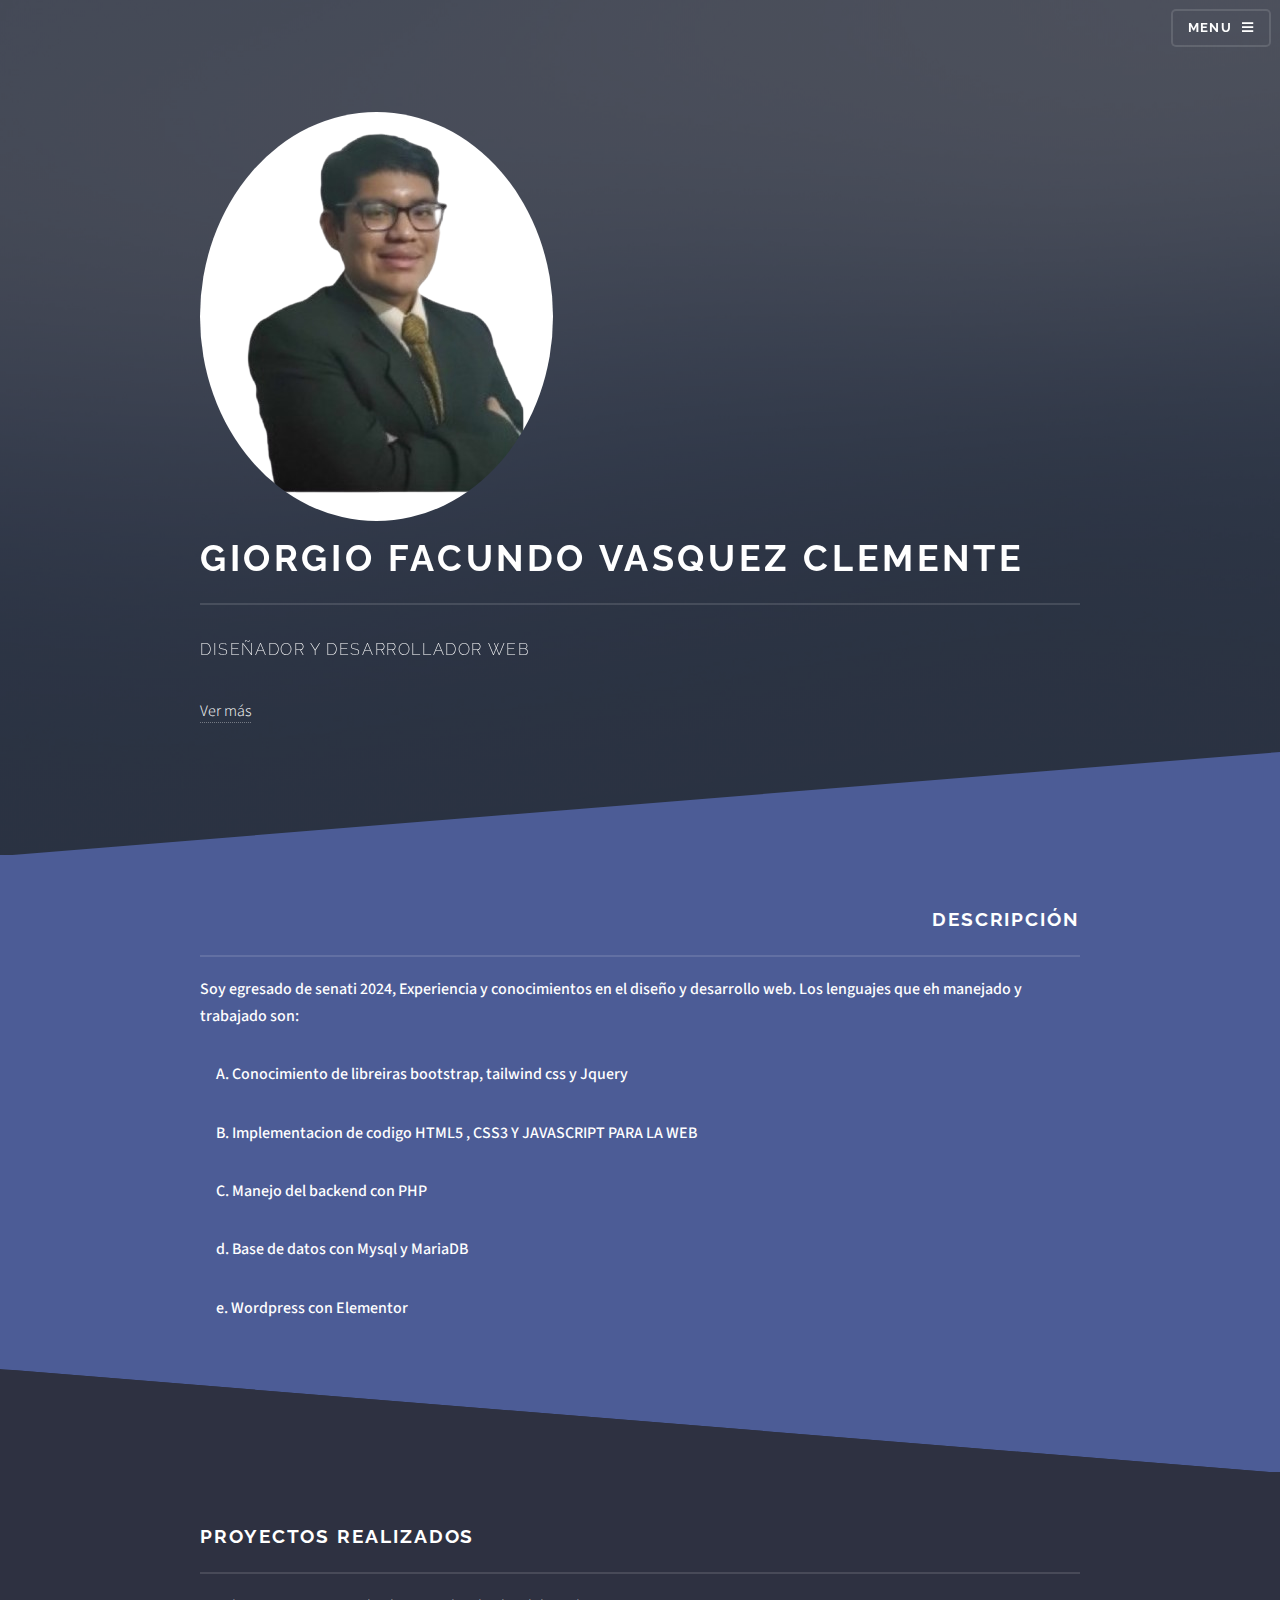
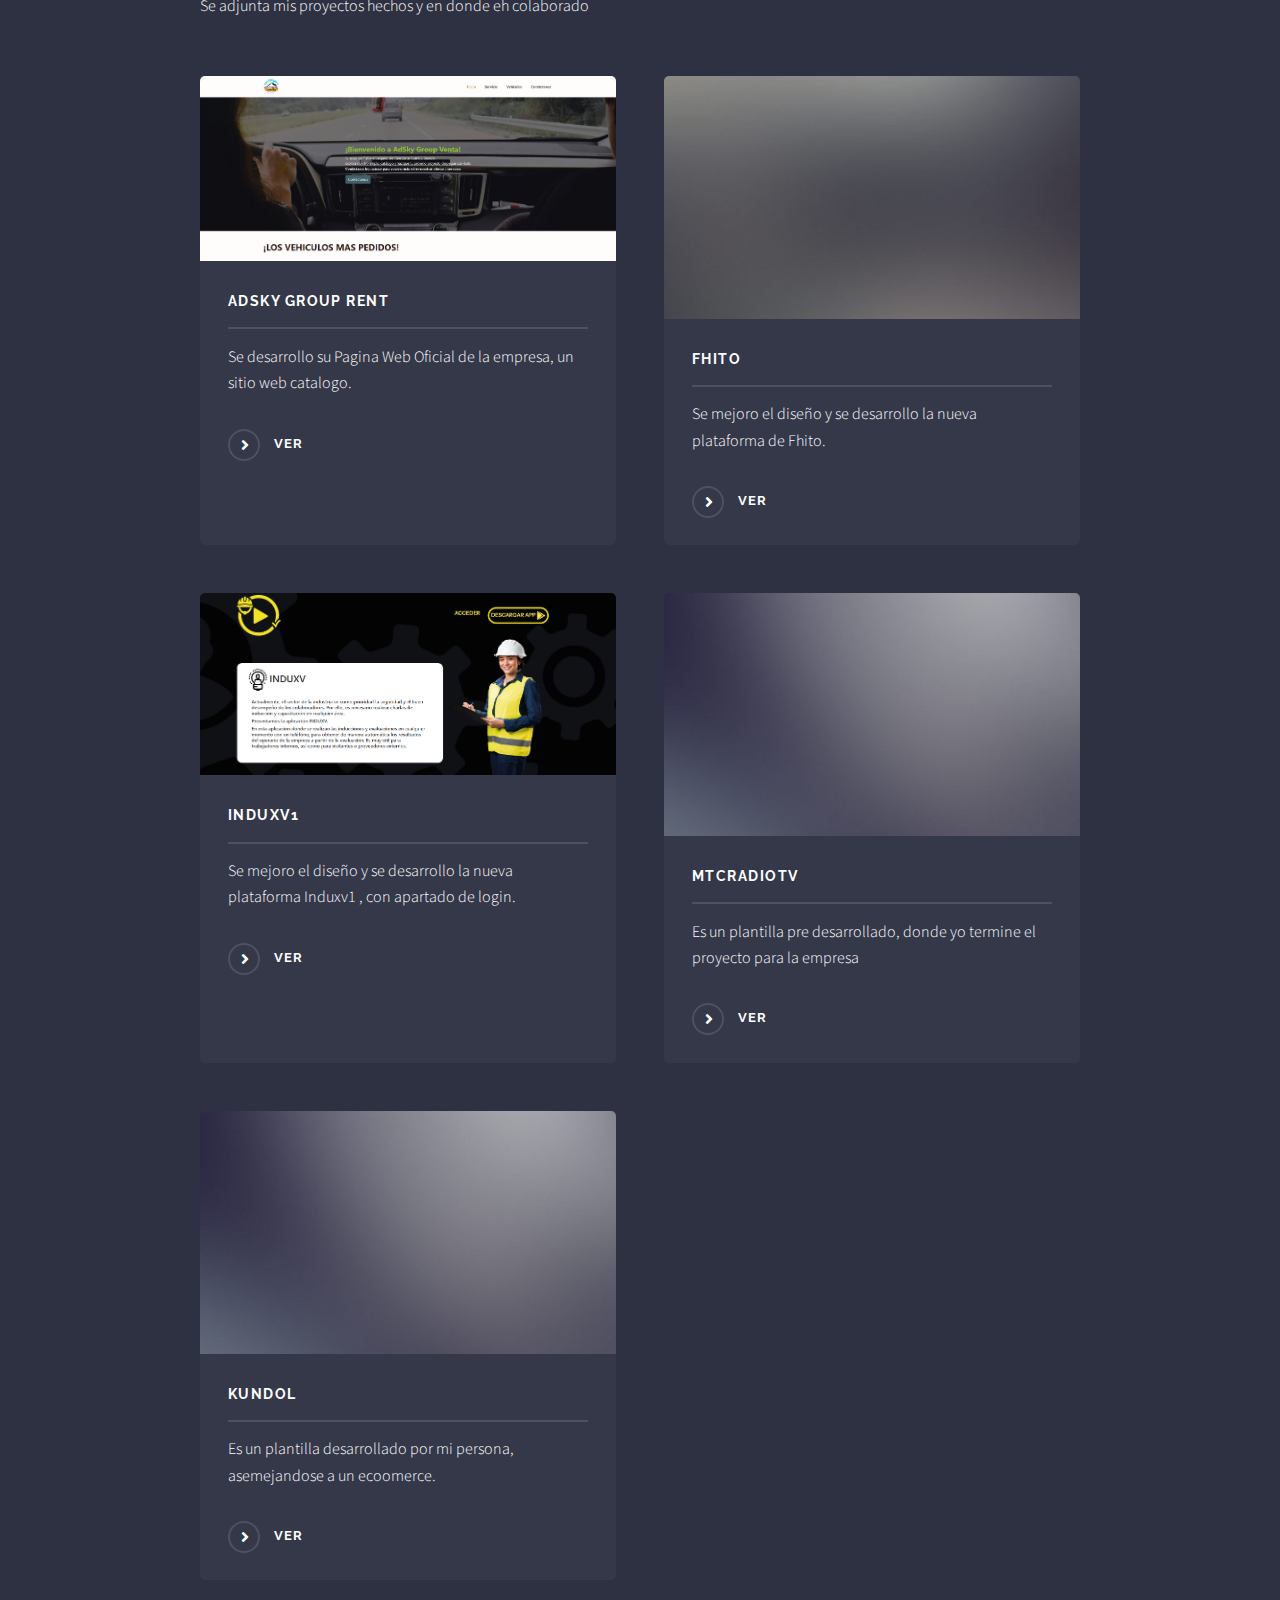
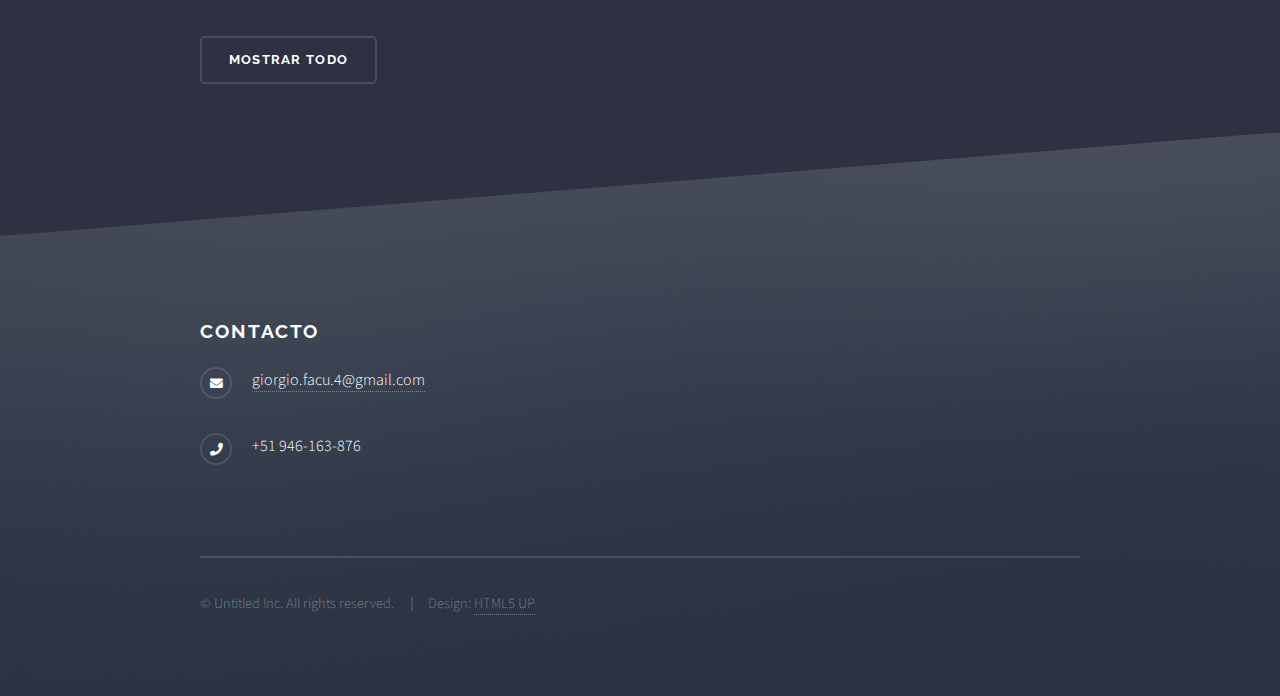
==== commit f58dcacf: "version2" ====
--- a/index.html
+++ b/index.html
@@ -48,7 +48,7 @@
           </section>
           <h2>Giorgio Facundo Vasquez Clemente</h2>
           <p>Diseñador y desarrollador Web</p>
-          <a href="">ver Mas</a>
+          <a href="#descripcion">Ver más</a>
         </div>
       </section>
 
@@ -58,7 +58,7 @@
         <section id="one" class="wrapper spotlight style1">
           <div class="inner">
             <div class="content">
-              <h2 class="major">Descripción</h2>
+              <h2 class="major" id="descripcion">Descripción</h2>
               <div style="text-align: left; font-weight: 500">
                 <p>
                   Soy egresado de senati 2024, Experiencia y conocimientos en el
@@ -123,7 +123,9 @@
                 <a href="https://sys27.com/induxv/" class="special">Ver</a>
               </article>
               <article>
-                <a href="#" class="image"
+                <a
+                  href="https://giorgiofavas.github.io/mtcradiotv/index.html"
+                  class="image"
                   ><img src="images/pic07.jpg" alt=""
                 /></a>
                 <h3 class="major">Mtcradiotv</h3>
@@ -131,7 +133,11 @@
                   Es un plantilla pre desarrollado, donde yo termine el proyecto
                   para la empresa
                 </p>
-                <a href="#" class="special">Ver</a>
+                <a
+                  href="https://giorgiofavas.github.io/mtcradiotv/index.html"
+                  class="special"
+                  >Ver</a
+                >
               </article>
               <article>
                 <a href="#" class="image"
--- a/assets/css/main.css
+++ b/assets/css/main.css
@@ -94,6 +94,7 @@
   font-size: 100%;
   font: inherit;
   vertical-align: baseline;
+  scroll-behavior: smooth !important;
 }
 
 article,
--- a/assets/css/noscript.css
+++ b/assets/css/noscript.css
@@ -6,34 +6,34 @@
 
 /* Banner */
 
-	body.is-preload #banner .logo {
-		-moz-transform: none;
-		-webkit-transform: none;
-		-ms-transform: none;
-		transform: none;
-		opacity: 1;
-	}
+body.is-preload #banner .logo {
+  -moz-transform: none;
+  -webkit-transform: none;
+  -ms-transform: none;
+  transform: none;
+  opacity: 1;
+}
 
-	body.is-preload #banner h2 {
-		opacity: 1;
-		-moz-transform: none;
-		-webkit-transform: none;
-		-ms-transform: none;
-		transform: none;
-		-moz-filter: none;
-		-webkit-filter: none;
-		-ms-filter: none;
-		filter: none;
-	}
+body.is-preload #banner h2 {
+  opacity: 1;
+  -moz-transform: none;
+  -webkit-transform: none;
+  -ms-transform: none;
+  transform: none;
+  -moz-filter: none;
+  -webkit-filter: none;
+  -ms-filter: none;
+  filter: none;
+}
 
-	body.is-preload #banner p {
-		opacity: 01;
-		-moz-transform: none;
-		-webkit-transform: none;
-		-ms-transform: none;
-		transform: none;
-		-moz-filter: none;
-		-webkit-filter: none;
-		-ms-filter: none;
-		filter: none;
-	}+body.is-preload #banner p {
+  opacity: 01;
+  -moz-transform: none;
+  -webkit-transform: none;
+  -ms-transform: none;
+  transform: none;
+  -moz-filter: none;
+  -webkit-filter: none;
+  -ms-filter: none;
+  filter: none;
+}
